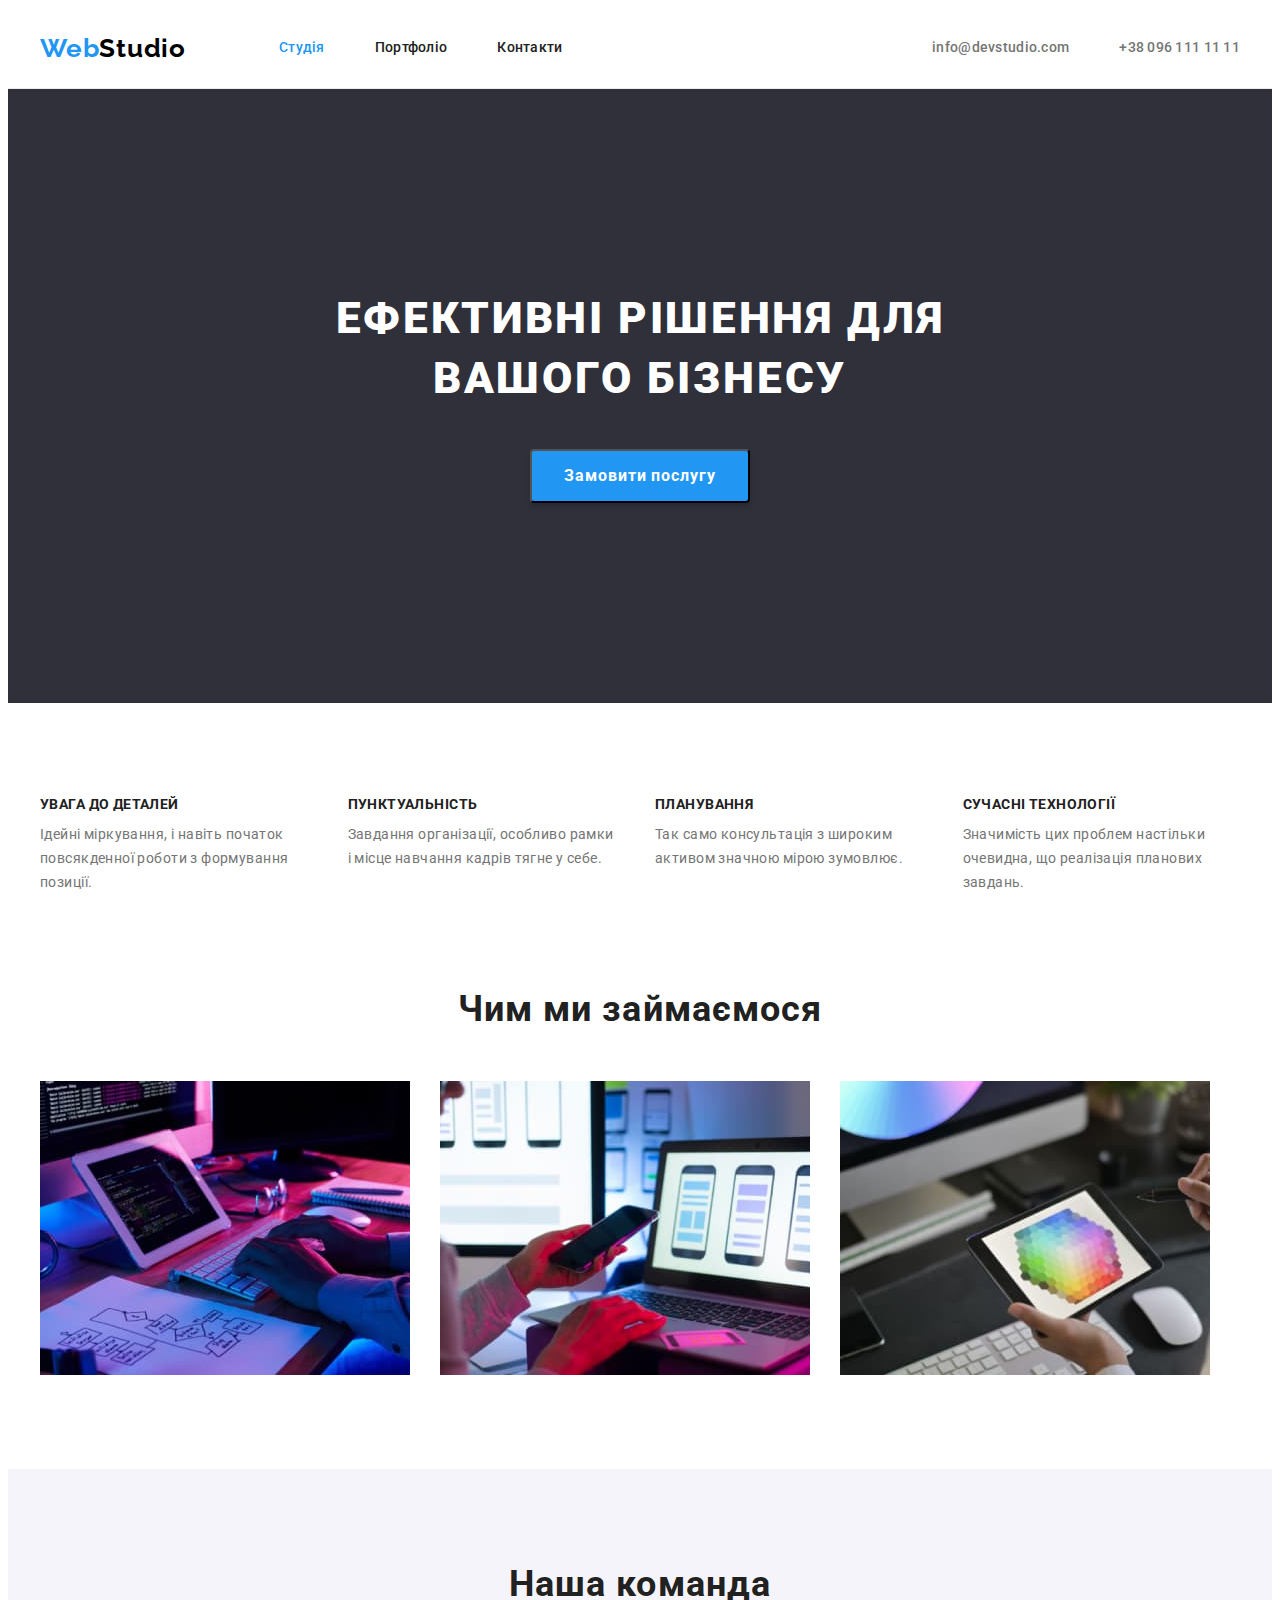
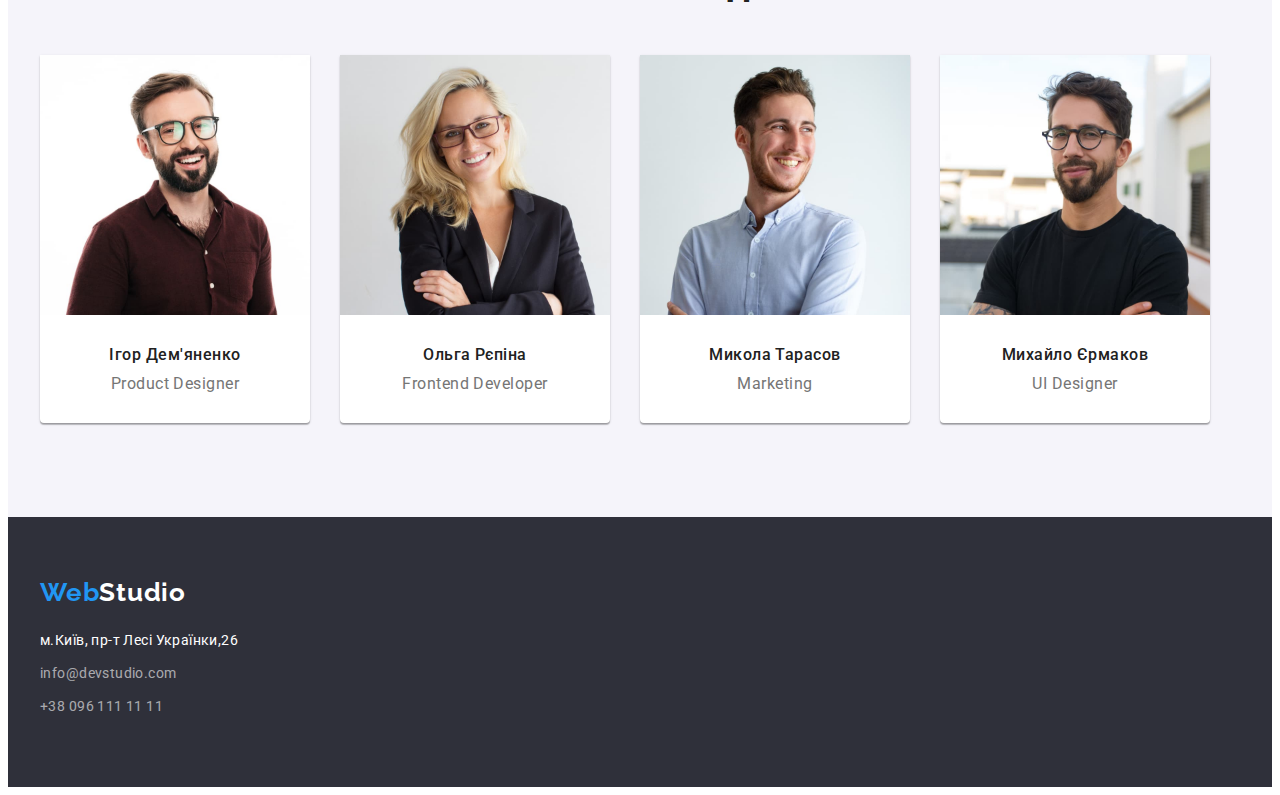
==== index.html @ c578d0a9 "hw4" ====
<!DOCTYPE html>
<html lang="uk">
	<head>
		<meta charset="UTF-8" />
		<meta http-equiv="X-UA-Compatible" content="IE=edge" />
		<meta name="viewport" content="width=device-width, initial-scale=1.0" />
		<title>Студія</title>
		<link
			href="https://fonts.googleapis.com/css2?family=Raleway:wght@700&family=Roboto:wght@400;500;700;900&display=swap"
			rel="stylesheet"
		/>
		<link
			rel="stylesheet"
			href="https://cdnjs.cloudflare.com/ajax/libs/modern-normalize/1.1.0/modern-normalize.min.css"
			integrity="sha512-wpPYUAdjBVSE4KJnH1VR1HeZfpl1ub8YT/NKx4PuQ5NmX2tKuGu6U/JRp5y+Y8XG2tV+wKQpNHVUX03MfMFn9Q=="
			crossorigin="anonymous"
			referrerpolicy="no-referrer"
		/>
		<link rel="stylesheet" href="./css/styles.css" />
	</head>
	<body>
		<header class="header">
			<div class="container header-container header-navigation">
				<a class="logo" href=""> <span class="logo-part-one">Web</span>Studio</a>
				<nav >
					<ul class="header-list header-navigation">
						<li class="header-item"><a class="header-link link current" href="">Студія</a></li>
						<li class="header-item"><a class="header-link link" href="./portfolio.html">Портфоліо</a></li>
						<li class="header-item"><a class="header-link link" href="">Контакти</a></li>
					</ul>
				</nav>
				<ul class="header-list-contacts header-navigation">
					<li class="header-mail">
						<a class="header-link link" href="mailto:info@devstudio.com">info@devstudio.com</a></li>
					<li class="header-tel"><a class="header-link link" href="tel:+380961111111">+38 096 111 11 11</a></li>
				</ul>
			</div>
		</header>
		<main>
			<section class="hero">
					<div class="container container-hero">
						<h1 class="hero-title">Ефективні рішення для вашого бізнесу</h1>
						<button class="hero-btn" type="button">Замовити послугу</button>
					</div>
			</section>
				<section class="about">
					<div class="container container-about">
						<ul class="list">
							<!-- <h2>About</h2> -->
							<li class="about-item">
								<h3 class="about-title">УВАГА ДО ДЕТАЛЕЙ</h3>
								<p class="about-text">Ідейні міркування, і навіть початок повсякденної роботи з формування позиції.</p>
							</li>
							<li class="about-item">
								<h3 class="about-title">ПУНКТУАЛЬНІСТЬ</h3>
								<p class="about-text">Завдання організації, особливо рамки і місце навчання кадрів тягне у себе.</p>
							</li>
							<li class="about-item">
								<h3 class="about-title">ПЛАНУВАННЯ</h3>
								<p class="about-text">Так само консультація з широким активом значною мірою зумовлює.</p>
							</li>
							<li class="about-item">
								<h3 class="about-title">СУЧАСНІ ТЕХНОЛОГІЇ</h3>
								<p class="about-text">Значимість цих проблем настільки очевидна, що реалізація планових завдань.</p>
							</li>
						</ul>
						</div>
					</section>
					<section class="occupation">
				<div class="container">
						<h2 class="title">Чим ми займаємося</h2>
					<ul class="list">
						<li class="about-item">
							<img src="./images/employment-img1.jpg" alt="employment" width="370" height="294" />
						</li>
						<li class="about-item">
							<img src="./images/employment-img2.jpg" alt="employment" width="370" height="294" />
						</li>
						<li class="about-item">
							<img src="./images/employment-img3.jpg" alt="employment" width="370" height="294" />
						</li>
					</ul>
				</div>
				</section>
				<section class="team">
					<div class="container container-team">
						<h2 class="title">Наша команда</h2>
						<ul class="team-list list">
							<li class="team-item">
								<img src="./images/team-img1.jpg" alt="team" width="270" height="260" />
								<div class="team-item-content"><h3 class="team-title">Ігор Дем'яненко</h3>
								<p class="team-text" lang="en">Product Designer</p>
							</div>
							</li>
							<li class="team-item">
								<img src="./images/team-img2.jpg" alt="team" width="270" height="260" />
								<div class="team-item-content"><h3 class="team-title">Ольга Рєпіна</h3>
								<p class="team-text" lang="en">Frontend Developer</p>
							</div>
							</li>
							<li class="team-item">
								<img src="./images/team-img3.jpg" alt="team" width="270" height="260" />
								<div class="team-item-content"><h3 class="team-title">Микола Тарасов</h3>
								<p class="team-text" lang="en">Marketing</p>
							</div>
							</li>
							<li class="team-item">
								<img src="./images/team-img4.jpg" alt="team" width="270" height="260" />
								<div class="team-item-content"><h3 class="team-title">Михайло Єрмаков</h3>
								<p class="team-text" lang="en">UI Designer</p>
							</div>
							</li>
						</ul>
					</div>
			</section>
		</main>
		<footer class="footer">
			<div class="container container-footer">
				<a class="logo footer-logo" href=""> <span class="logo-part-one">Web</span>Studio</a>
				<address>
					<ul class="footer-list list">
						<li class="footer-item">
							<a
								class="footer-item link contacts-address"
								href="https://goo.gl/maps/geFY9pYuJp3y2TrKA"
								target="_blank"
								rel="noopener noreferrer"
							>
								м.Київ, пр-т Лесі Українки,26</a
							>
						</li>
						<li class="footer-item">
							<a class="footer-item-mail link contacts-address" href="mailto:info@devstudio.com"> info@devstudio.com</a>
						</li>
						<li class="footer-item">
							<a class="footer-item-tel link contacts-address" href="tel:+380961111111">+38 096 111 11 11</a>
						</li>
					</ul>
				</address>
			</div>
		</footer>
	</body>
</html>
---- css/styles.css ----
:root {
	--top-color: #000000;
	--common-color: #ffffff;
	--title-common-color: #212121;
	--contact-color: #757575;
	--active-link-color: #2196f3;
	--background-common-color: #2f303a;
}

p,
h1,
h2,
h3,
h4,
h5,
h6 {
	margin: 0;
}

ul,
ol {
	margin: 0;
	padding-left: 0;
	list-style: none;
}

button {
	cursor: pointer;
}

address {
	font-style: normal;
}

.container {
    width: 1200px;
    padding-left: 15px;
    padding-right: 15px;
    margin: 0 auto;
}
/* --------------------body-------------------- */
body {
	background-color: var(--common-color);
	font-family: "Roboto", sans-serif;
	color: var(--top-color);
}

/*------------------- Header -------------------*/
.header {
	border-bottom: 1px solid #ECECEC;
}
.header-container {
	gap: 93px;
}
.header-navigation {
	display: flex;
		align-items: center;
		justify-content: space-between;
}
.header-list {
	gap: 50px;
}
.header-list-contacts {
	margin-left: auto;
	gap: 50px;
}
.logo {
	font-family: "Raleway", sans-serif;
	font-style: normal;
	font-weight: 700;
	font-size: 26px;
	line-height: 1.19;
	letter-spacing: 0.03em;
	color: var(--top-color);
	text-decoration: none;
}
.logo-part-one {
	color: var(--active-link-color);
}

.list {
	list-style: none;
}

.link {
	text-decoration: none;
}

.header-link {
	font-weight: 500;
	font-size: 14px;
	line-height: 1.14;
	letter-spacing: 0.02em;
	color: var(--title-common-color);
	padding: 32px 0;
	display: block;
}
.header-link:hover,
.header-link:focus {
	color: var(--active-link-color);
}

.header-list-contacts a {
	color: var(--contact-color);
}

/* ----------------------HERO------------------------*/
.hero {
	background-color: var(--background-common-color);
padding: 200px 0;
}

.hero-title {
	font-weight: 900;
	font-size: 44px;
	line-height: 1.36;
	text-align: center;
	letter-spacing: 0.06em;
	text-transform: uppercase;
	color: var(--common-color);
    margin-bottom: 40px;
    max-width: 696px;
	margin-left: auto;
		margin-right: auto

}
.hero-btn {
	font-family: inherit;
	font-style: normal;
	font-weight: 700;
	font-size: 16px;
	line-height: 1.88;
	letter-spacing: 0.06em;
	color: var(--common-color);
	background-color: var(--active-link-color);
	display: block;
	margin: 0 auto; 
	padding: 10px 32px;
	background: #2196F3;
		box-shadow: 0px 4px 4px rgba(0, 0, 0, 0.15);
		border-radius: 4px;
		min-width: 216px;
}
.hero-btn:hover,
.hero-btn:focus {
	background-color: #188ce8;
}

/* --------------About---------------- */
.about {
padding: 94px 0;
}
.occupation {
	padding-bottom: 94px;
}
.list {
	display: flex;
	gap: 30px;
}
.about-item {
	width: calc(100% / 3 - 30px);
}

.about-title {
	font-weight: 700;
	font-size: 14px;
	line-height: 1.14;
	letter-spacing: 0.03em;
	text-transform: uppercase;
	color: #212121;
    margin-bottom: 10px;
}
.about-text {
	font-weight: 400;
	font-size: 14px;
	line-height: 1.71;
	letter-spacing: 0.03em;
	color: var(--contact-color);
	max-width: 270px;
}
.title {
	font-weight: 700;
	font-size: 36px;
	line-height: 1.17;
	text-align: center;
	letter-spacing: 0.03em;
	color: var(--title-common-color);
	margin-bottom: 50px;
}

/* -------------------team----------------------- */
.team {
	background: #f5f4fa;
	padding: 94px 0;
}
.team-item {
	width: calc(100% / 4 - 30px);
	background: #FFFFFF;
	box-shadow: 0px 1px 3px rgba(0, 0, 0, 0.12), 0px 1px 1px rgba(0, 0, 0, 0.14), 0px 2px 1px rgba(0, 0, 0, 0.2);
	border-radius: 0px 0px 4px 4px;
}

.team-item-content {
	padding-top: 30px;
	padding-bottom: 30px;
}
.team-title {
	font-weight: 500;
	font-size: 16px;
	line-height: 1.19;
	text-align: center;
	letter-spacing: 0.03em;
	color: var(--title-common-color);
	margin-bottom: 10px;
}
.team-text {
	font-weight: 400;
	font-size: 16px;
	line-height: 1.19;
	text-align: center;
	letter-spacing: 0.03em;
	color: var(--contact-color);
}

/* -------------Footer-------------- */
.footer {
	background: var(--background-common-color);
	padding: 60px 0;
}

.footer-list {
	color: inherit;
	display: block;
}
.footer-logo {
	display: block;
	color: var(--common-color);
	margin-bottom: 20px;
}
.footer-item-mail,
.footer-item-tel {
	font-weight: 400;
	font-size: 14px;
	line-height: 1.72;
	letter-spacing: 0.03em;
	color: rgba(255, 255, 255, 0.6);
}
.footer-item-mail {
	margin-bottom: 9px;
}
.footer-item {
	font-weight: 400;
	font-size: 14px;
	line-height: 1.72;
	letter-spacing: 0.03em;
	color: var(--common-color);
	margin-bottom: 9px;
}
.contacts-address {
	font-style: normal;
	margin-bottom: 9px;
}

/* -------------Portfolio------------- */
.current {
	color: var(--active-link-color);
}
.visually-hidden {
	position: absolute;
	white-space: nowrap;
	width: 1px;
	height: 1px;
	overflow: hidden;
	border: 0;
	padding: 0;
	clip: rect(0 0 0 0);
	clip-path: inset(50%);
	margin: -1px;
}
.hero-portfolio {
	padding: 94px 0;
}
.portfolio-list { 
	display: flex;
	justify-content: center;
	gap: 8px;
	margin-bottom: 50px;
}
.portfolio-information-list {
	display: flex;
	flex-wrap: wrap;
	gap: 30px;
}

.portfolio-item {
	font-weight: 500;
	font-size: 16px;
	line-height: 1.62;
	text-align: center;
	letter-spacing: 0.03em;
	color: var(--common-color);
}
.portfolio-item-content {
	padding-top: 20px;
	padding-bottom: 20px;
	padding-left: 24px;
	padding-right: 24px;
}
.portfolio-btn {
	font-family: inherit;
	font-weight: 500;
	font-size: 16px;
	line-height: 1.62;
	text-align: center;
	letter-spacing: 0.03em;
	color: var(--title-common-color);
	cursor: pointer;
	border: none;
	background: #F5F4FA;
	border-radius: 4px;
	padding: 6px 22px;
}
.portfolio-btn:hover,
.portfolio-btn:focus {
	background-color: var(--active-link-color);
	color: var(--common-color);
}
img {
	display: block;
	max-width: 100%;
	height: auto;
}
.portfolio-information-item {
	border-bottom: 1px solid #EEEEEE;
	border-right: 1px solid #EEEEEE;
	border-left: 1px solid #EEEEEE;
	width: calc((100% - 60px) / 3);
}
.portfolio-information-title {
	font-weight: 700;
	font-size: 18px;
	line-height: 2;
	letter-spacing: 0.06em;
	color: var(--title-common-color);
	margin-bottom: 4px;
}

.portfolio-information-text {
	font-weight: 400;
	font-size: 16px;
	line-height: 1.88;
	letter-spacing: 0.03em;
	color: var(--contact-color);
}
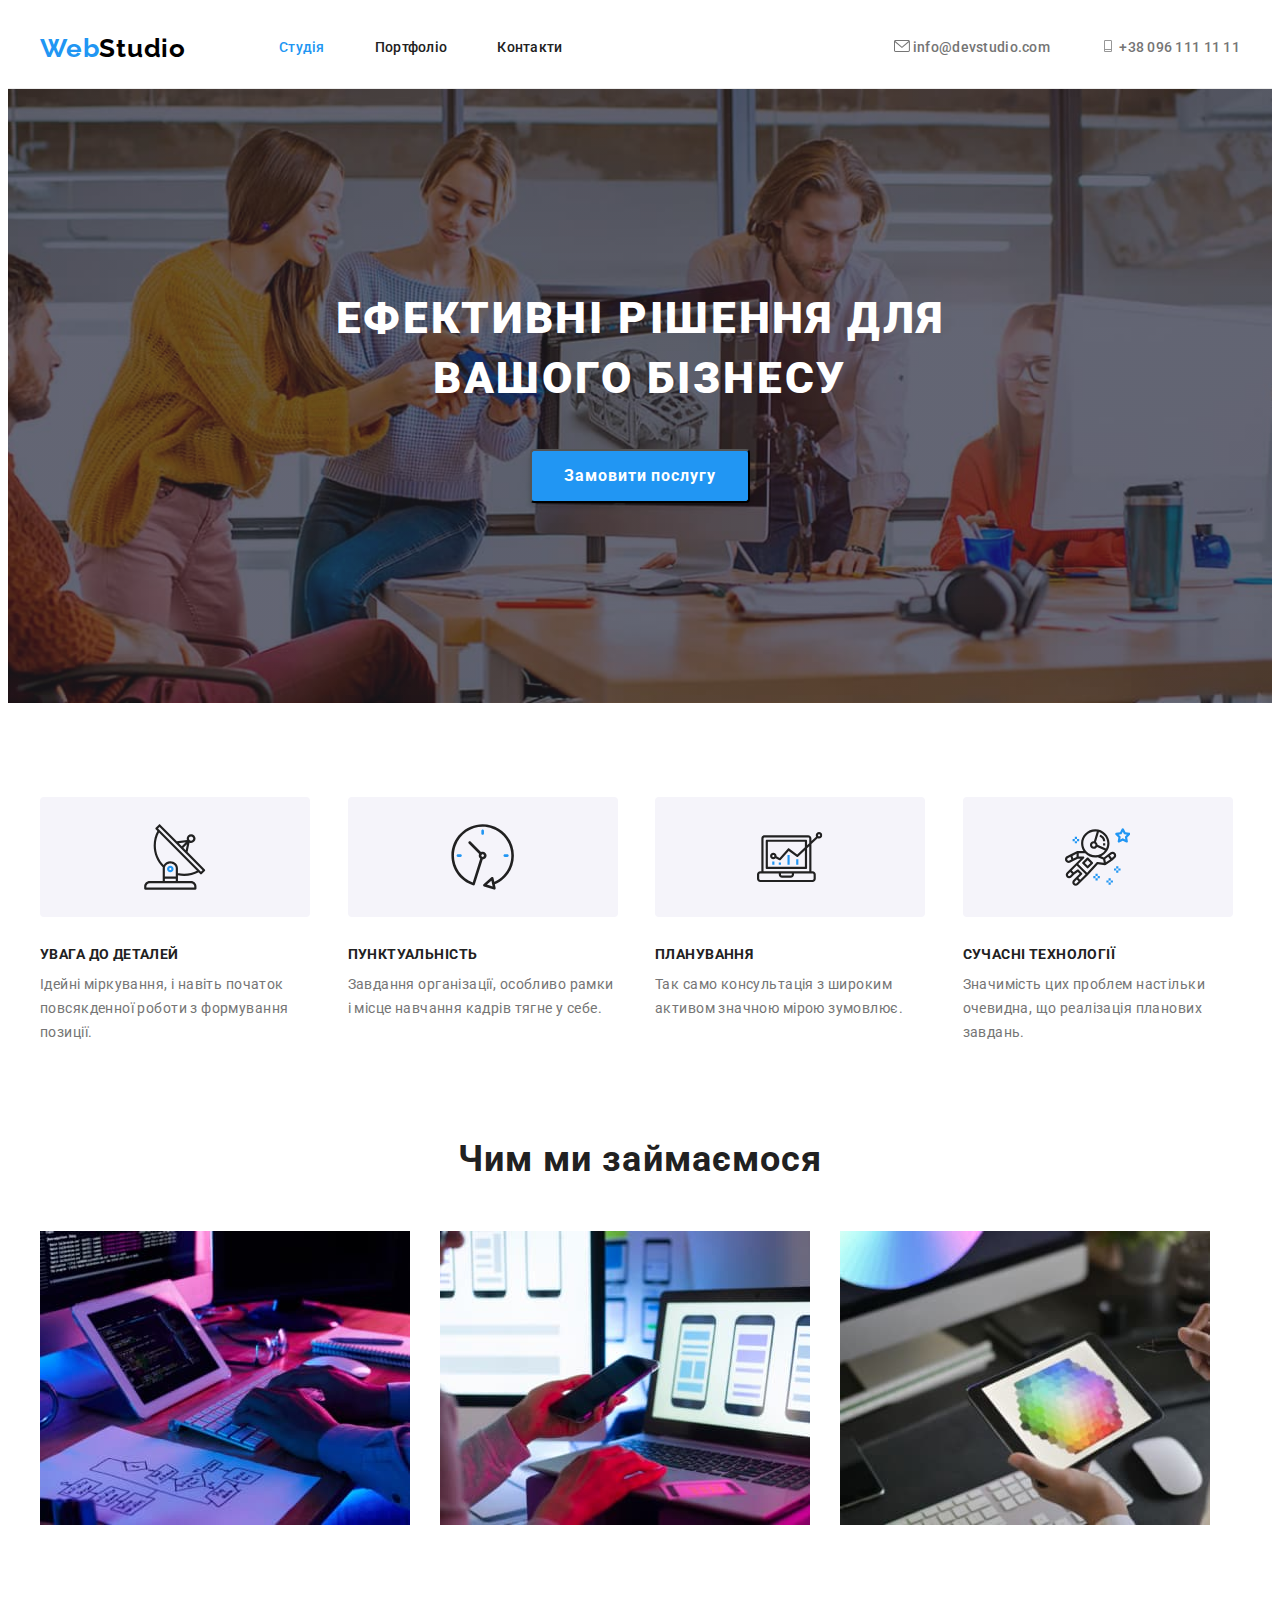
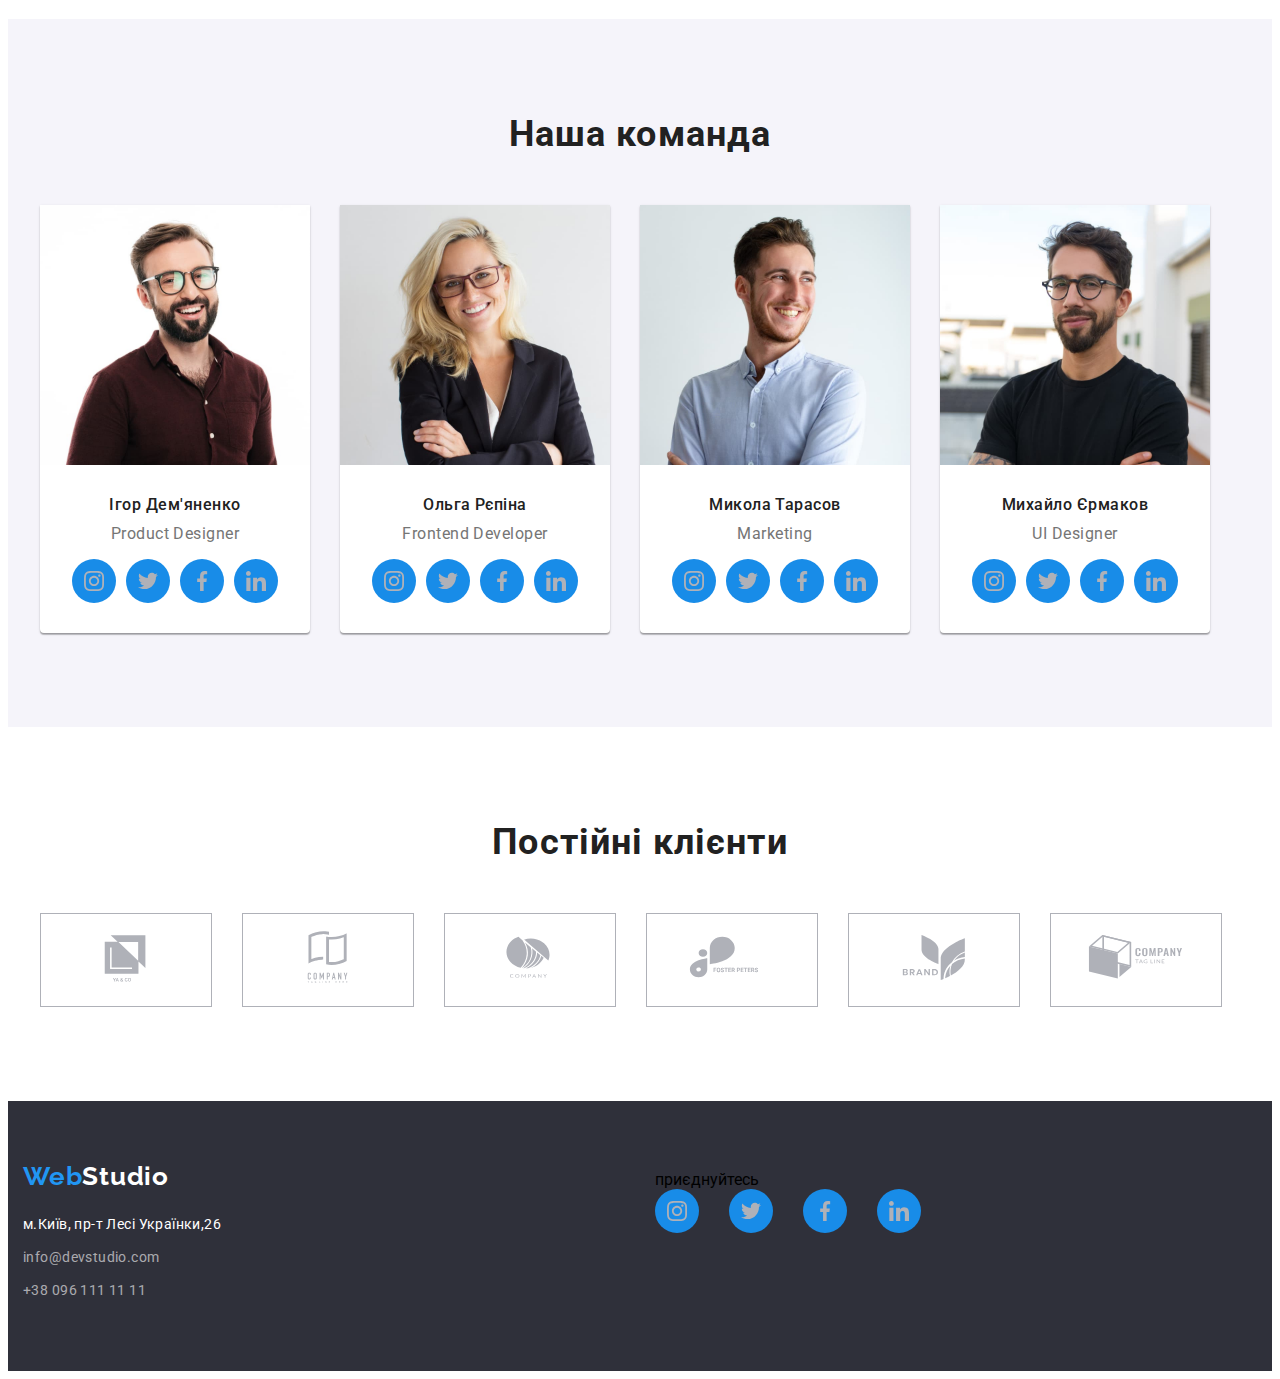
==== commit 86874a4e: "update" ====
--- a/index.html
+++ b/index.html
@@ -22,7 +22,7 @@
 		<header class="header">
 			<div class="container header-container header-navigation">
 				<a class="logo" href=""> <span class="logo-part-one">Web</span>Studio</a>
-				<nav >
+				<nav>
 					<ul class="header-list header-navigation">
 						<li class="header-item"><a class="header-link link current" href="">Студія</a></li>
 						<li class="header-item"><a class="header-link link" href="./portfolio.html">Портфоліо</a></li>
@@ -31,87 +31,297 @@
 				</nav>
 				<ul class="header-list-contacts header-navigation">
 					<li class="header-mail">
-						<a class="header-link link" href="mailto:info@devstudio.com">info@devstudio.com</a></li>
-					<li class="header-tel"><a class="header-link link" href="tel:+380961111111">+38 096 111 11 11</a></li>
+						<a class="header-link link" href="mailto:info@devstudio.com">
+							<svg width="16" height="12">
+								<use href="./images/symbol-defs.svg#icon-envelope"></use>
+							</svg>
+							info@devstudio.com</a
+						></li
+					>
+					<li class="header-tel"
+						><a class="header-link link" href="tel:+380961111111">
+							<svg width="16" height="12">
+								<use href="./images/symbol-defs.svg#icon-phone"></use>
+							</svg>
+							+38 096 111 11 11</a
+						></li
+					>
 				</ul>
 			</div>
 		</header>
 		<main>
 			<section class="hero">
-					<div class="container container-hero">
-						<h1 class="hero-title">Ефективні рішення для вашого бізнесу</h1>
-						<button class="hero-btn" type="button">Замовити послугу</button>
+				<div class="container container-hero">
+					<h1 class="hero-title">Ефективні рішення для вашого бізнесу</h1>
+					<button class="hero-btn" type="button">Замовити послугу</button>
+				</div>
+			</section>
+			<section class="about">
+				<div class="container container-about">
+					<ul class="list">
+						<!-- <h2>About</h2> -->
+						<li class="about-item">
+							<div class="about-item-bg">
+								<a class="about-item-icon">
+									<svg width="70" height="70">
+										<use href="./images/symbol-defs.svg#icon-antenna"></use>
+									</svg> </a
+							></div>
+							<h3 class="about-title">УВАГА ДО ДЕТАЛЕЙ</h3>
+							<p class="about-text">Ідейні міркування, і навіть початок повсякденної роботи з формування позиції.</p>
+						</li>
+						<li class="about-item">
+							<div class="about-item-bg">
+								<a class="about-item-icon">
+									<svg width="70" height="70">
+										<use href="./images/symbol-defs.svg#icon-clock"></use>
+									</svg> </a>
+							</div>
+							<h3 class="about-title">ПУНКТУАЛЬНІСТЬ</h3>
+							<p class="about-text">Завдання організації, особливо рамки і місце навчання кадрів тягне у себе.</p>
+						</li>
+						<li class="about-item">
+							<div class="about-item-bg">
+								<a class="about-item-icon">
+									<svg width="70" height="70">
+										<use href="./images/symbol-defs.svg#icon-diagram"></use>
+									</svg> </a>
+							</div>
+							<h3 class="about-title">ПЛАНУВАННЯ</h3>
+							<p class="about-text">Так само консультація з широким активом значною мірою зумовлює.</p>
+						</li>
+						<li class="about-item">
+							<div class="about-item-bg">
+								<a class="about-item-icon">
+									<svg width="70" height="70">
+										<use href="./images/symbol-defs.svg#icon-astronaut"></use>
+									</svg> </a>
+							</div>
+							<h3 class="about-title">СУЧАСНІ ТЕХНОЛОГІЇ</h3>
+							<p class="about-text">Значимість цих проблем настільки очевидна, що реалізація планових завдань.</p>
+						</li>
+					</ul>
+				</div>
+			</section>
+			<section class="occupation">
+				<div class="container">
+					<h2 class="title">Чим ми займаємося</h2>
+					<ul class="list">
+						<li class="about-item">
+							<img src="./images/employment-img1.jpg" alt="employment" width="370" height="294" />
+						</li>
+						<li class="about-item">
+							<img src="./images/employment-img2.jpg" alt="employment" width="370" height="294" />
+						</li>
+						<li class="about-item">
+							<img src="./images/employment-img3.jpg" alt="employment" width="370" height="294" />
+						</li>
+					</ul>
+				</div>
+			</section>
+			<section class="team">
+				<div class="container container-team">
+					<h2 class="title">Наша команда</h2>
+					<ul class="team-list list">
+						<li class="team-item">
+							<img src="./images/team-img1.jpg" alt="team" width="270" height="260" />
+							<div class="team-item-content"
+								><h3 class="team-title">Ігор Дем'яненко</h3>
+								<p class="team-text" lang="en">Product Designer</p>
+								<ul class="team-soc-list">
+									<li class="team-soc-item">
+										<a class="team-soc-link" href="">
+											<svg class="team-soc-icon" width="20" height="20">
+												<use href="./images/symbol-defs.svg#icon-instagram"></use>
+											</svg>
+										</a>
+									</li>
+									<li class="team-soc-item">
+										<a class="team-soc-link" href="">
+											<svg class="team-soc-icon" width="20" height="20">
+												<use href="./images/symbol-defs.svg#icon-twitter"></use>
+											</svg>
+										</a>
+									</li>
+									<li class="team-soc-item">
+										<a class="team-soc-link" href="">
+											<svg class="team-soc-icon" width="20" height="20">
+												<use href="./images/symbol-defs.svg#icon-facebook"></use>
+											</svg>
+										</a>
+									</li>
+									<li class="team-soc-item">
+										<a class="team-soc-link" href="">
+											<svg class="team-soc-icon" width="20" height="20">
+												<use href="./images/symbol-defs.svg#icon-linkedin"></use>
+											</svg>
+										</a>
+									</li>
+								</ul>
+							</div>
+						</li>
+						<li class="team-item">
+							<img src="./images/team-img2.jpg" alt="team" width="270" height="260" />
+							<div class="team-item-content"
+								><h3 class="team-title">Ольга Рєпіна</h3>
+								<p class="team-text" lang="en">Frontend Developer</p>
+								<ul class="team-soc-list">
+									<li class="team-soc-item">
+										<a class="team-soc-link" href="">
+											<svg class="team-soc-icon" width="20" height="20">
+												<use href="./images/symbol-defs.svg#icon-instagram"></use>
+											</svg>
+										</a>
+									</li>
+									<li class="team-soc-item">
+										<a class="team-soc-link" href="">
+											<svg class="team-soc-icon" width="20" height="20">
+												<use href="./images/symbol-defs.svg#icon-twitter"></use>
+											</svg>
+										</a>
+									</li>
+									<li class="team-soc-item">
+										<a class="team-soc-link" href="">
+											<svg class="team-soc-icon" width="20" height="20">
+												<use href="./images/symbol-defs.svg#icon-facebook"></use>
+											</svg>
+										</a>
+									</li>
+									<li class="team-soc-item">
+										<a class="team-soc-link" href="">
+											<svg class="team-soc-icon" width="20" height="20">
+												<use href="./images/symbol-defs.svg#icon-linkedin"></use>
+											</svg>
+										</a>
+									</li>
+								</ul>
+							</div>
+						</li>
+						<li class="team-item">
+							<img src="./images/team-img3.jpg" alt="team" width="270" height="260" />
+							<div class="team-item-content"
+								><h3 class="team-title">Микола Тарасов</h3>
+								<p class="team-text" lang="en">Marketing</p>
+								<ul class="team-soc-list">
+									<li class="team-soc-item">
+										<a class="team-soc-link" href="">
+											<svg class="team-soc-icon" width="20" height="20">
+												<use href="./images/symbol-defs.svg#icon-instagram"></use>
+											</svg>
+										</a>
+									</li>
+									<li class="team-soc-item">
+										<a class="team-soc-link" href="">
+											<svg class="team-soc-icon" width="20" height="20">
+												<use href="./images/symbol-defs.svg#icon-twitter"></use>
+											</svg>
+										</a>
+									</li>
+									<li class="team-soc-item">
+										<a class="team-soc-link" href="">
+											<svg class="team-soc-icon" width="20" height="20">
+												<use href="./images/symbol-defs.svg#icon-facebook"></use>
+											</svg>
+										</a>
+									</li>
+									<li class="team-soc-item">
+										<a class="team-soc-link" href="">
+											<svg class="team-soc-icon" width="20" height="20">
+												<use href="./images/symbol-defs.svg#icon-linkedin"></use>
+											</svg>
+										</a>
+									</li>
+								</ul>
+							</div>
+						</li>
+						<li class="team-item">
+							<img src="./images/team-img4.jpg" alt="team" width="270" height="260" />
+							<div class="team-item-content"
+								><h3 class="team-title">Михайло Єрмаков</h3>
+								<p class="team-text" lang="en">UI Designer</p>
+								<ul class="team-soc-list">
+									<li class="team-soc-item">
+										<a class="team-soc-link" href="">
+											<svg class="team-soc-icon" width="20" height="20">
+												<use href="./images/symbol-defs.svg#icon-instagram"></use>
+											</svg>
+										</a>
+									</li>
+									<li class="team-soc-item">
+										<a class="team-soc-link" href="">
+											<svg class="team-soc-icon" width="20" height="20">
+												<use href="./images/symbol-defs.svg#icon-twitter"></use>
+											</svg>
+										</a>
+									</li>
+									<li class="team-soc-item">
+										<a class="team-soc-link" href="">
+											<svg class="team-soc-icon" width="20" height="20">
+												<use href="./images/symbol-defs.svg#icon-facebook"></use>
+											</svg>
+										</a>
+									</li>
+									<li class="team-soc-item">
+										<a class="team-soc-link" href="">
+											<svg class="team-soc-icon" width="20" height="20">
+												<use href="./images/symbol-defs.svg#icon-linkedin"></use>
+											</svg>
+										</a>
+									</li>
+								</ul>
+							</div>
+						</li>
+					</ul>
+				</div>
+			</section>
+			<section class="clients">
+				<div class="container">
+					<h2 class="title">Постійні клієнти</h2>
+					<ul class="clients-list list">
+						<div class="container-clients-icon">
+						<li class="clients-item"><a class="clients-link" href="">
+							<svg width="106" height="60">
+								<use class="clients-icon"  href="./images/symbol-defs.svg#icon-Logo1"></use>
+							</svg>
+						</a></li> 
 					</div>
-			</section>
-				<section class="about">
-					<div class="container container-about">
-						<ul class="list">
-							<!-- <h2>About</h2> -->
-							<li class="about-item">
-								<h3 class="about-title">УВАГА ДО ДЕТАЛЕЙ</h3>
-								<p class="about-text">Ідейні міркування, і навіть початок повсякденної роботи з формування позиції.</p>
-							</li>
-							<li class="about-item">
-								<h3 class="about-title">ПУНКТУАЛЬНІСТЬ</h3>
-								<p class="about-text">Завдання організації, особливо рамки і місце навчання кадрів тягне у себе.</p>
-							</li>
-							<li class="about-item">
-								<h3 class="about-title">ПЛАНУВАННЯ</h3>
-								<p class="about-text">Так само консультація з широким активом значною мірою зумовлює.</p>
-							</li>
-							<li class="about-item">
-								<h3 class="about-title">СУЧАСНІ ТЕХНОЛОГІЇ</h3>
-								<p class="about-text">Значимість цих проблем настільки очевидна, що реалізація планових завдань.</p>
-							</li>
-						</ul>
-						</div>
-					</section>
-					<section class="occupation">
-				<div class="container">
-						<h2 class="title">Чим ми займаємося</h2>
-					<ul class="list">
-						<li class="about-item">
-							<img src="./images/employment-img1.jpg" alt="employment" width="370" height="294" />
-						</li>
-						<li class="about-item">
-							<img src="./images/employment-img2.jpg" alt="employment" width="370" height="294" />
-						</li>
-						<li class="about-item">
-							<img src="./images/employment-img3.jpg" alt="employment" width="370" height="294" />
-						</li>
-					</ul>
-				</div>
-				</section>
-				<section class="team">
-					<div class="container container-team">
-						<h2 class="title">Наша команда</h2>
-						<ul class="team-list list">
-							<li class="team-item">
-								<img src="./images/team-img1.jpg" alt="team" width="270" height="260" />
-								<div class="team-item-content"><h3 class="team-title">Ігор Дем'яненко</h3>
-								<p class="team-text" lang="en">Product Designer</p>
-							</div>
-							</li>
-							<li class="team-item">
-								<img src="./images/team-img2.jpg" alt="team" width="270" height="260" />
-								<div class="team-item-content"><h3 class="team-title">Ольга Рєпіна</h3>
-								<p class="team-text" lang="en">Frontend Developer</p>
-							</div>
-							</li>
-							<li class="team-item">
-								<img src="./images/team-img3.jpg" alt="team" width="270" height="260" />
-								<div class="team-item-content"><h3 class="team-title">Микола Тарасов</h3>
-								<p class="team-text" lang="en">Marketing</p>
-							</div>
-							</li>
-							<li class="team-item">
-								<img src="./images/team-img4.jpg" alt="team" width="270" height="260" />
-								<div class="team-item-content"><h3 class="team-title">Михайло Єрмаков</h3>
-								<p class="team-text" lang="en">UI Designer</p>
-							</div>
-							</li>
-						</ul>
-					</div>
+						<div class="container-clients-icon">
+							<li class="clients-item"><a class="clients-link" href="">
+									<svg width="106" height="60">
+										<use class="clients-icon"  href="./images/symbol-defs.svg#icon-Logo2"></use>
+									</svg>
+								</a></li>
+						</div>
+						<div class="container-clients-icon">
+							<li class="clients-item"><a class="clients-link" href="">
+									<svg width="106" height="60">
+										<use class="clients-icon"  href="./images/symbol-defs.svg#icon-Logo3"></use>
+									</svg>
+								</a></li>
+						</div>
+						<div class="container-clients-icon">
+							<li class="clients-item"><a class="clients-link" href="">
+									<svg width="106" height="60">
+										<use  class="clients-icon"  href="./images/symbol-defs.svg#icon-Logo4"></use>
+									</svg>
+								</a></li>
+						</div>
+						<div class="container-clients-icon">
+							<li class="clients-item"><a class="clients-link" href="">
+									<svg width="106" height="60">
+										<use  class="clients-icon" href="./images/symbol-defs.svg#icon-Logo5"></use>
+									</svg>
+								</a></li>
+						</div>
+						<div class="container-clients-icon">
+							<li class="clients-item"><a class="clients-link" href="">
+									<svg width="106" height="60">
+										<use class="clients-icon" href="./images/symbol-defs.svg#icon-Logo6"></use>
+									</svg>
+								</a></li>
+						</div>
+					</ul>
+				</div>
 			</section>
 		</main>
 		<footer class="footer">
@@ -138,6 +348,39 @@
 					</ul>
 				</address>
 			</div>
+			<div class="footer-soc container">
+				<p>приєднуйтесь</p>
+				<ul class="list">
+					<li class="team-soc-item">
+						<a class="team-soc-link" href="">
+							<svg class="team-soc-icon" width="20" height="20">
+								<use href="./images/symbol-defs.svg#icon-instagram"></use>
+							</svg>
+						</a>
+					</li>
+					<li class="team-soc-item">
+						<a class="team-soc-link" href="">
+							<svg class="team-soc-icon" width="20" height="20">
+								<use href="./images/symbol-defs.svg#icon-twitter"></use>
+							</svg>
+						</a>
+					</li>
+					<li class="team-soc-item">
+						<a class="team-soc-link" href="">
+							<svg class="team-soc-icon" width="20" height="20">
+								<use href="./images/symbol-defs.svg#icon-facebook"></use>
+							</svg>
+						</a>
+					</li>
+					<li class="team-soc-item">
+						<a class="team-soc-link" href="">
+							<svg class="team-soc-icon" width="20" height="20">
+								<use href="./images/symbol-defs.svg#icon-linkedin"></use>
+							</svg>
+						</a>
+					</li>
+				</ul>
+			</div>
 		</footer>
 	</body>
 </html>
--- a/css/styles.css
+++ b/css/styles.css
@@ -33,10 +33,10 @@
 }
 
 .container {
-    width: 1200px;
-    padding-left: 15px;
-    padding-right: 15px;
-    margin: 0 auto;
+	width: 1200px;
+	padding-left: 15px;
+	padding-right: 15px;
+	margin: 0 auto;
 }
 /* --------------------body-------------------- */
 body {
@@ -47,15 +47,15 @@
 
 /*------------------- Header -------------------*/
 .header {
-	border-bottom: 1px solid #ECECEC;
+	border-bottom: 1px solid #ececec;
 }
 .header-container {
 	gap: 93px;
 }
 .header-navigation {
 	display: flex;
-		align-items: center;
-		justify-content: space-between;
+	align-items: center;
+	justify-content: space-between;
 }
 .header-list {
 	gap: 50px;
@@ -107,7 +107,11 @@
 /* ----------------------HERO------------------------*/
 .hero {
 	background-color: var(--background-common-color);
-padding: 200px 0;
+	background-image: linear-gradient(rgba(47, 48, 58, 0.4), rgba(47, 48, 58, 0.4)), url(../images/hero-bg.jpg);
+	background-repeat: no-repeat;
+	background-position: center;
+	background-size: cover;
+	padding: 200px 0;
 }
 
 .hero-title {
@@ -118,11 +122,10 @@
 	letter-spacing: 0.06em;
 	text-transform: uppercase;
 	color: var(--common-color);
-    margin-bottom: 40px;
-    max-width: 696px;
+	margin-bottom: 40px;
+	max-width: 696px;
 	margin-left: auto;
-		margin-right: auto
-
+	margin-right: auto;
 }
 .hero-btn {
 	font-family: inherit;
@@ -134,12 +137,12 @@
 	color: var(--common-color);
 	background-color: var(--active-link-color);
 	display: block;
-	margin: 0 auto; 
+	margin: 0 auto;
 	padding: 10px 32px;
-	background: #2196F3;
-		box-shadow: 0px 4px 4px rgba(0, 0, 0, 0.15);
-		border-radius: 4px;
-		min-width: 216px;
+	background: #2196f3;
+	box-shadow: 0px 4px 4px rgba(0, 0, 0, 0.15);
+	border-radius: 4px;
+	min-width: 216px;
 }
 .hero-btn:hover,
 .hero-btn:focus {
@@ -148,7 +151,19 @@
 
 /* --------------About---------------- */
 .about {
-padding: 94px 0;
+	padding: 94px 0;
+}
+.about-item-bg {
+	background: #f5f4fa;
+	border-radius: 4px;
+	width: 270px;
+	height: 120px;
+}
+.about-item-icon {
+	display: flex;
+	align-items: center;
+	justify-content: center;
+	padding: 25px 102.34px;
 }
 .occupation {
 	padding-bottom: 94px;
@@ -168,7 +183,8 @@
 	letter-spacing: 0.03em;
 	text-transform: uppercase;
 	color: #212121;
-    margin-bottom: 10px;
+	margin-bottom: 10px;
+	margin-top: 30px;
 }
 .about-text {
 	font-weight: 400;
@@ -195,9 +211,23 @@
 }
 .team-item {
 	width: calc(100% / 4 - 30px);
-	background: #FFFFFF;
+	background: #ffffff;
 	box-shadow: 0px 1px 3px rgba(0, 0, 0, 0.12), 0px 1px 1px rgba(0, 0, 0, 0.14), 0px 2px 1px rgba(0, 0, 0, 0.2);
 	border-radius: 0px 0px 4px 4px;
+}
+.team-soc-list {
+	display: flex;
+	justify-content: center;
+	gap: 10px;
+}
+.team-soc-link {
+	display: flex;
+	align-items: center;
+	width: 44px;
+	height: 44px;
+	background-color: #188ce8;
+	border-radius: 50%;
+	justify-content: center;
 }
 
 .team-item-content {
@@ -220,14 +250,39 @@
 	text-align: center;
 	letter-spacing: 0.03em;
 	color: var(--contact-color);
+	margin-bottom: 16px;
+}
+
+/* ----------------CLIENTS--------------- */
+.clients {
+	padding-top: 94px;
+	padding-bottom: 94px;
+}
+.clients-list {
+	margin-top: 50px;
+}
+.clients-icon {
+	display: flex;
+	justify-content: center;
+	align-items: center;
+}
+.container-clients-icon {
+	width: 170px;
+	height: 92px;
+	justify-content: center;
+	display: flex;
+	justify-content: center;
+	align-items: center;
+	border: 1px solid #AFB1B8
 }
 
 /* -------------Footer-------------- */
 .footer {
 	background: var(--background-common-color);
 	padding: 60px 0;
-}
-
+	align-items: baseline;
+	display: flex;
+}
 .footer-list {
 	color: inherit;
 	display: block;
@@ -260,6 +315,7 @@
 	font-style: normal;
 	margin-bottom: 9px;
 }
+
 
 /* -------------Portfolio------------- */
 .current {
@@ -280,7 +336,7 @@
 .hero-portfolio {
 	padding: 94px 0;
 }
-.portfolio-list { 
+.portfolio-list {
 	display: flex;
 	justify-content: center;
 	gap: 8px;
@@ -316,7 +372,7 @@
 	color: var(--title-common-color);
 	cursor: pointer;
 	border: none;
-	background: #F5F4FA;
+	background: #f5f4fa;
 	border-radius: 4px;
 	padding: 6px 22px;
 }
@@ -331,9 +387,9 @@
 	height: auto;
 }
 .portfolio-information-item {
-	border-bottom: 1px solid #EEEEEE;
-	border-right: 1px solid #EEEEEE;
-	border-left: 1px solid #EEEEEE;
+	border-bottom: 1px solid #eeeeee;
+	border-right: 1px solid #eeeeee;
+	border-left: 1px solid #eeeeee;
 	width: calc((100% - 60px) / 3);
 }
 .portfolio-information-title {
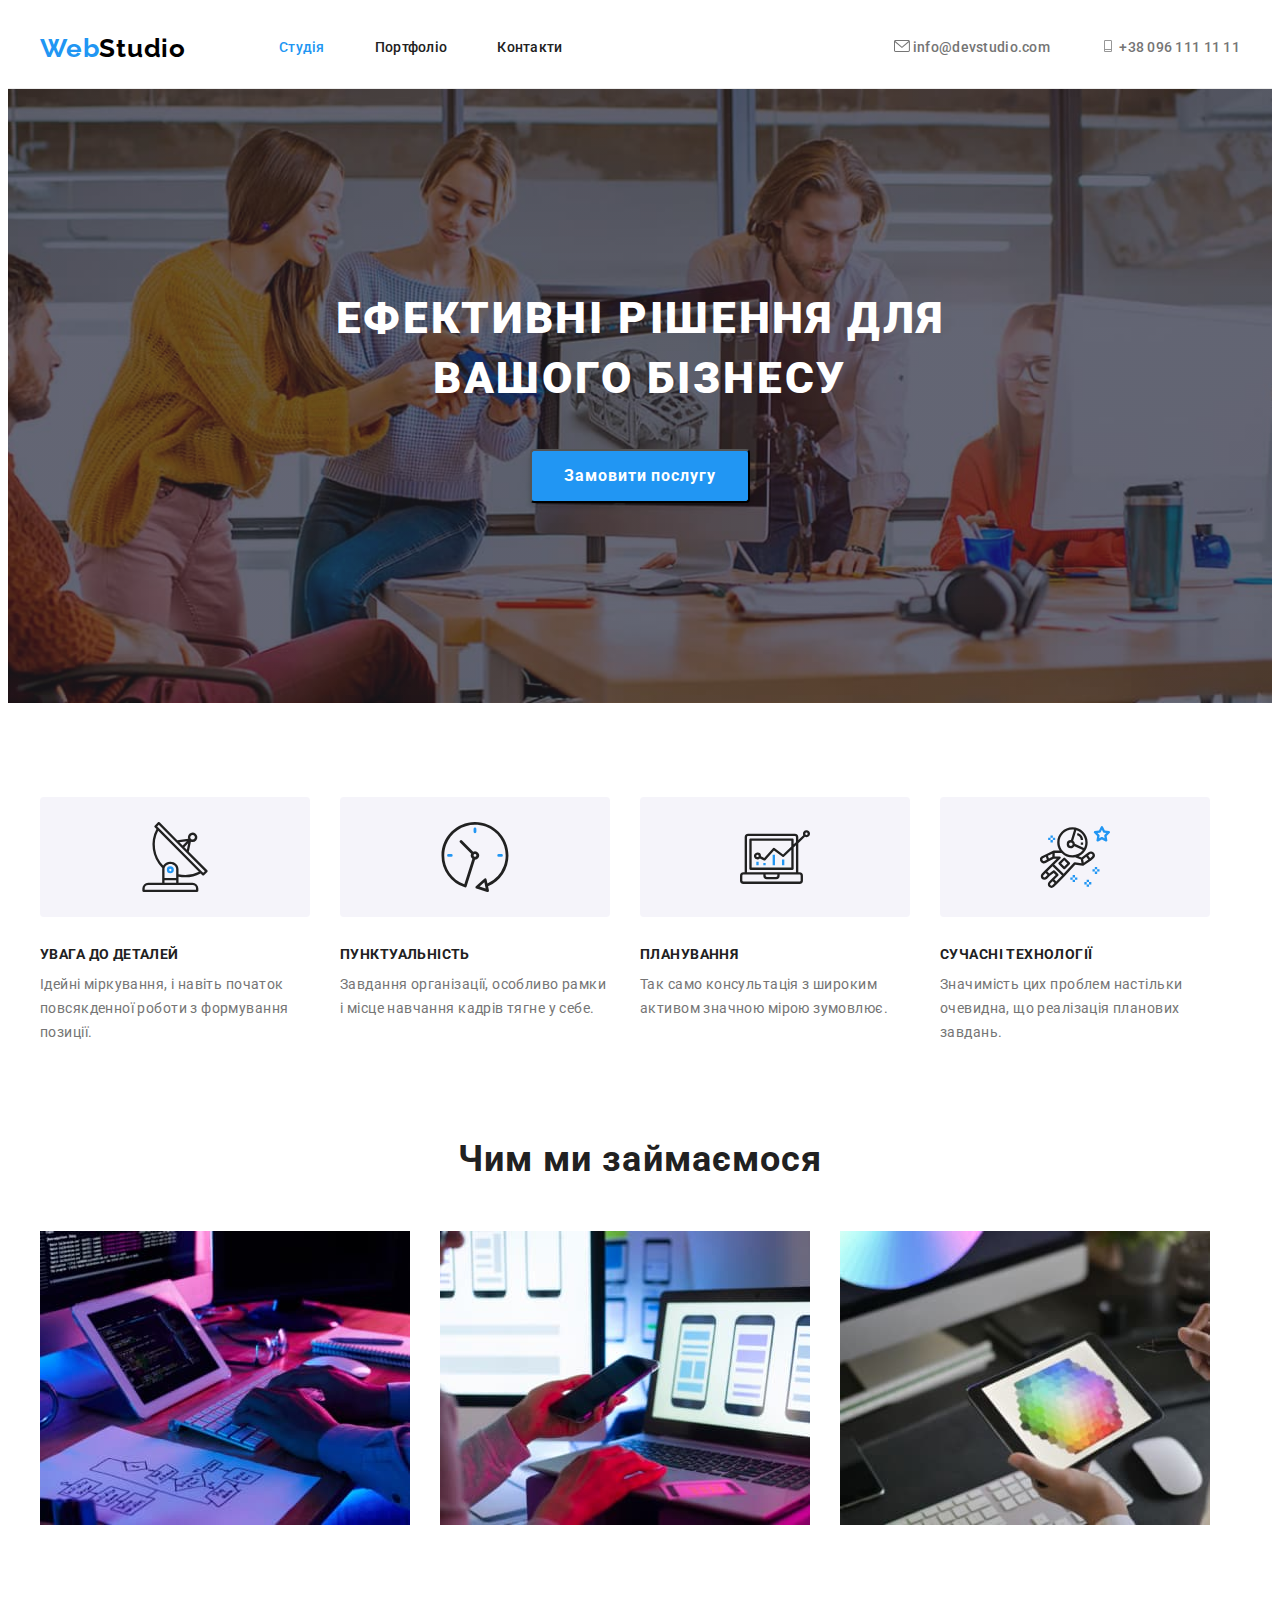
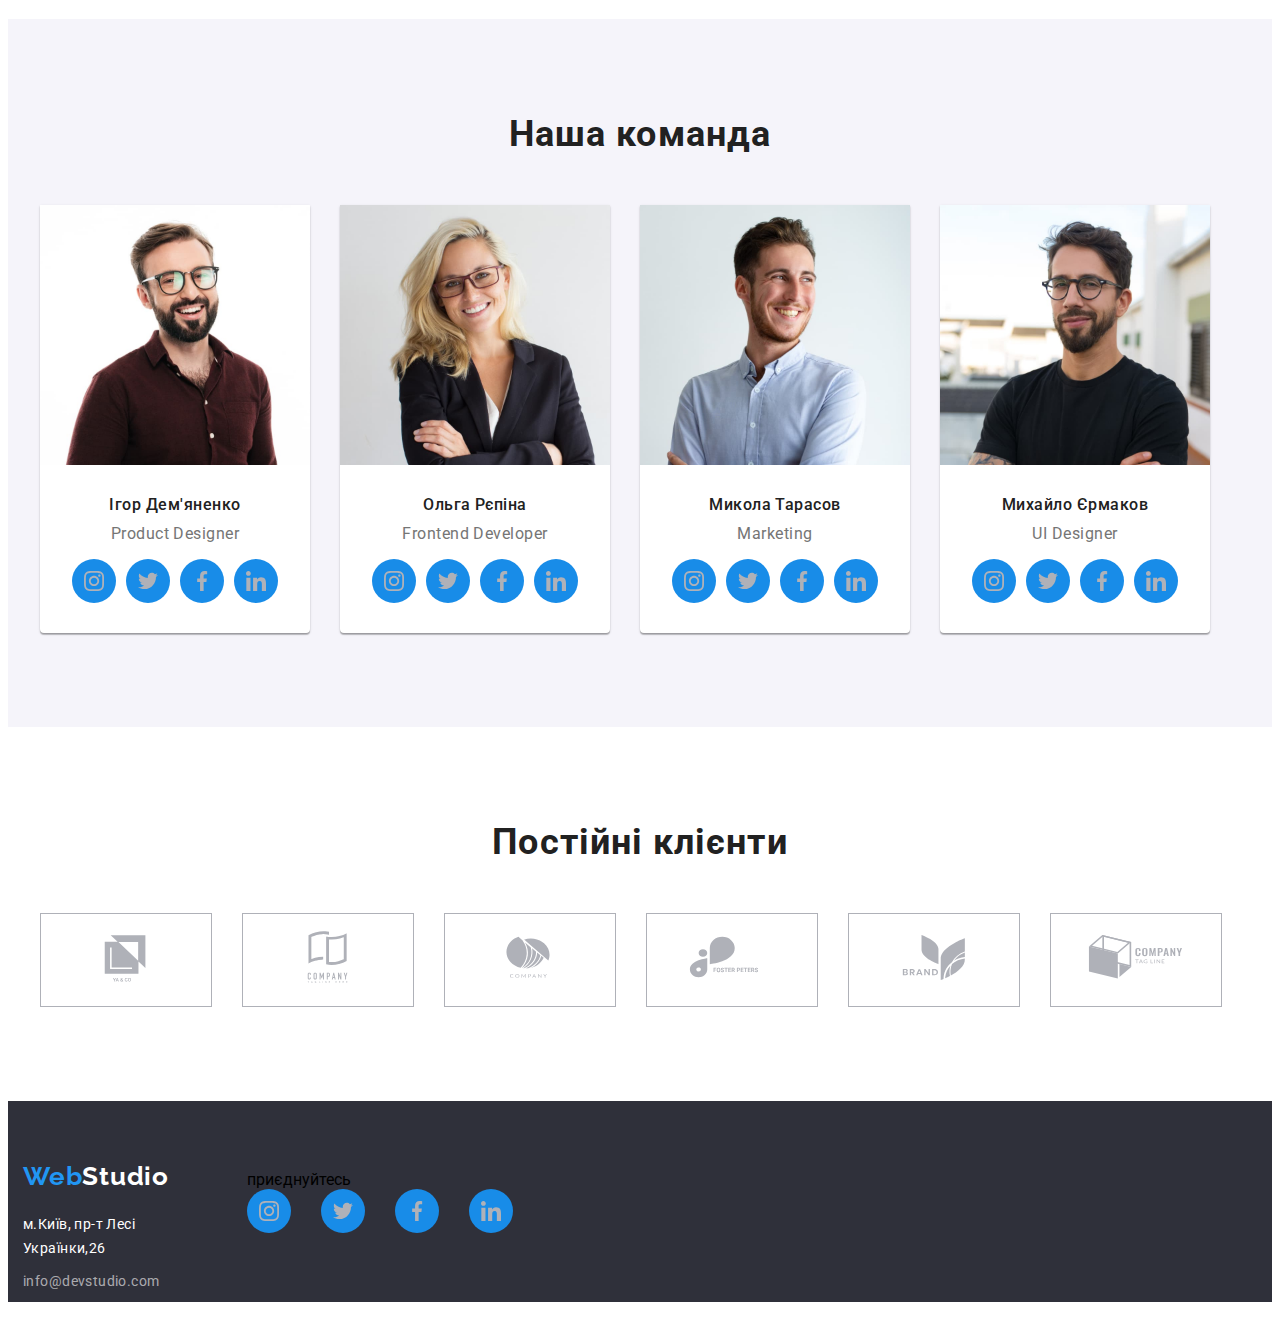
==== commit 3fbce911: "update" ====
--- a/index.html
+++ b/index.html
@@ -60,43 +60,19 @@
 				<div class="container container-about">
 					<ul class="list">
 						<!-- <h2>About</h2> -->
-						<li class="about-item">
-							<div class="about-item-bg">
-								<a class="about-item-icon">
-									<svg width="70" height="70">
-										<use href="./images/symbol-defs.svg#icon-antenna"></use>
-									</svg> </a
-							></div>
+						<li class="about-item-first">
 							<h3 class="about-title">УВАГА ДО ДЕТАЛЕЙ</h3>
 							<p class="about-text">Ідейні міркування, і навіть початок повсякденної роботи з формування позиції.</p>
 						</li>
-						<li class="about-item">
-							<div class="about-item-bg">
-								<a class="about-item-icon">
-									<svg width="70" height="70">
-										<use href="./images/symbol-defs.svg#icon-clock"></use>
-									</svg> </a>
-							</div>
+						<li class="about-item-first">
 							<h3 class="about-title">ПУНКТУАЛЬНІСТЬ</h3>
 							<p class="about-text">Завдання організації, особливо рамки і місце навчання кадрів тягне у себе.</p>
 						</li>
-						<li class="about-item">
-							<div class="about-item-bg">
-								<a class="about-item-icon">
-									<svg width="70" height="70">
-										<use href="./images/symbol-defs.svg#icon-diagram"></use>
-									</svg> </a>
-							</div>
+						<li class="about-item-first">
 							<h3 class="about-title">ПЛАНУВАННЯ</h3>
 							<p class="about-text">Так само консультація з широким активом значною мірою зумовлює.</p>
 						</li>
-						<li class="about-item">
-							<div class="about-item-bg">
-								<a class="about-item-icon">
-									<svg width="70" height="70">
-										<use href="./images/symbol-defs.svg#icon-astronaut"></use>
-									</svg> </a>
-							</div>
+						<li class="about-item-first">
 							<h3 class="about-title">СУЧАСНІ ТЕХНОЛОГІЇ</h3>
 							<p class="about-text">Значимість цих проблем настільки очевидна, що реалізація планових завдань.</p>
 						</li>
--- a/css/styles.css
+++ b/css/styles.css
@@ -153,7 +153,30 @@
 .about {
 	padding: 94px 0;
 }
-.about-item-bg {
+.about-item-first::before{
+	content:"";
+	display: block;
+	display: flex;
+	height: 120px;
+	background-repeat: no-repeat;
+	background-position: center;
+	background-color: #F5F4FA;
+	border-radius: 4px;
+}
+.about-item-first:nth-child(1)::before{
+	background-image: url(../images/antenna.svg);
+}
+.about-item-first:nth-child(2)::before {
+	background-image: url(../images/clock.svg);
+}
+.about-item-first:nth-child(3)::before {
+	background-image: url(../images/diagram.svg);
+}
+.about-item-first:nth-child(4)::before {
+	background-image: url(../images/astronaut.svg);
+}
+
+/* .about-item-bg {
 	background: #f5f4fa;
 	border-radius: 4px;
 	width: 270px;
@@ -164,7 +187,7 @@
 	align-items: center;
 	justify-content: center;
 	padding: 25px 102.34px;
-}
+} */
 .occupation {
 	padding-bottom: 94px;
 }
@@ -282,6 +305,10 @@
 	padding: 60px 0;
 	align-items: baseline;
 	display: flex;
+}
+.container-footer {
+	width: 231px;
+	height: 81px;
 }
 .footer-list {
 	color: inherit;
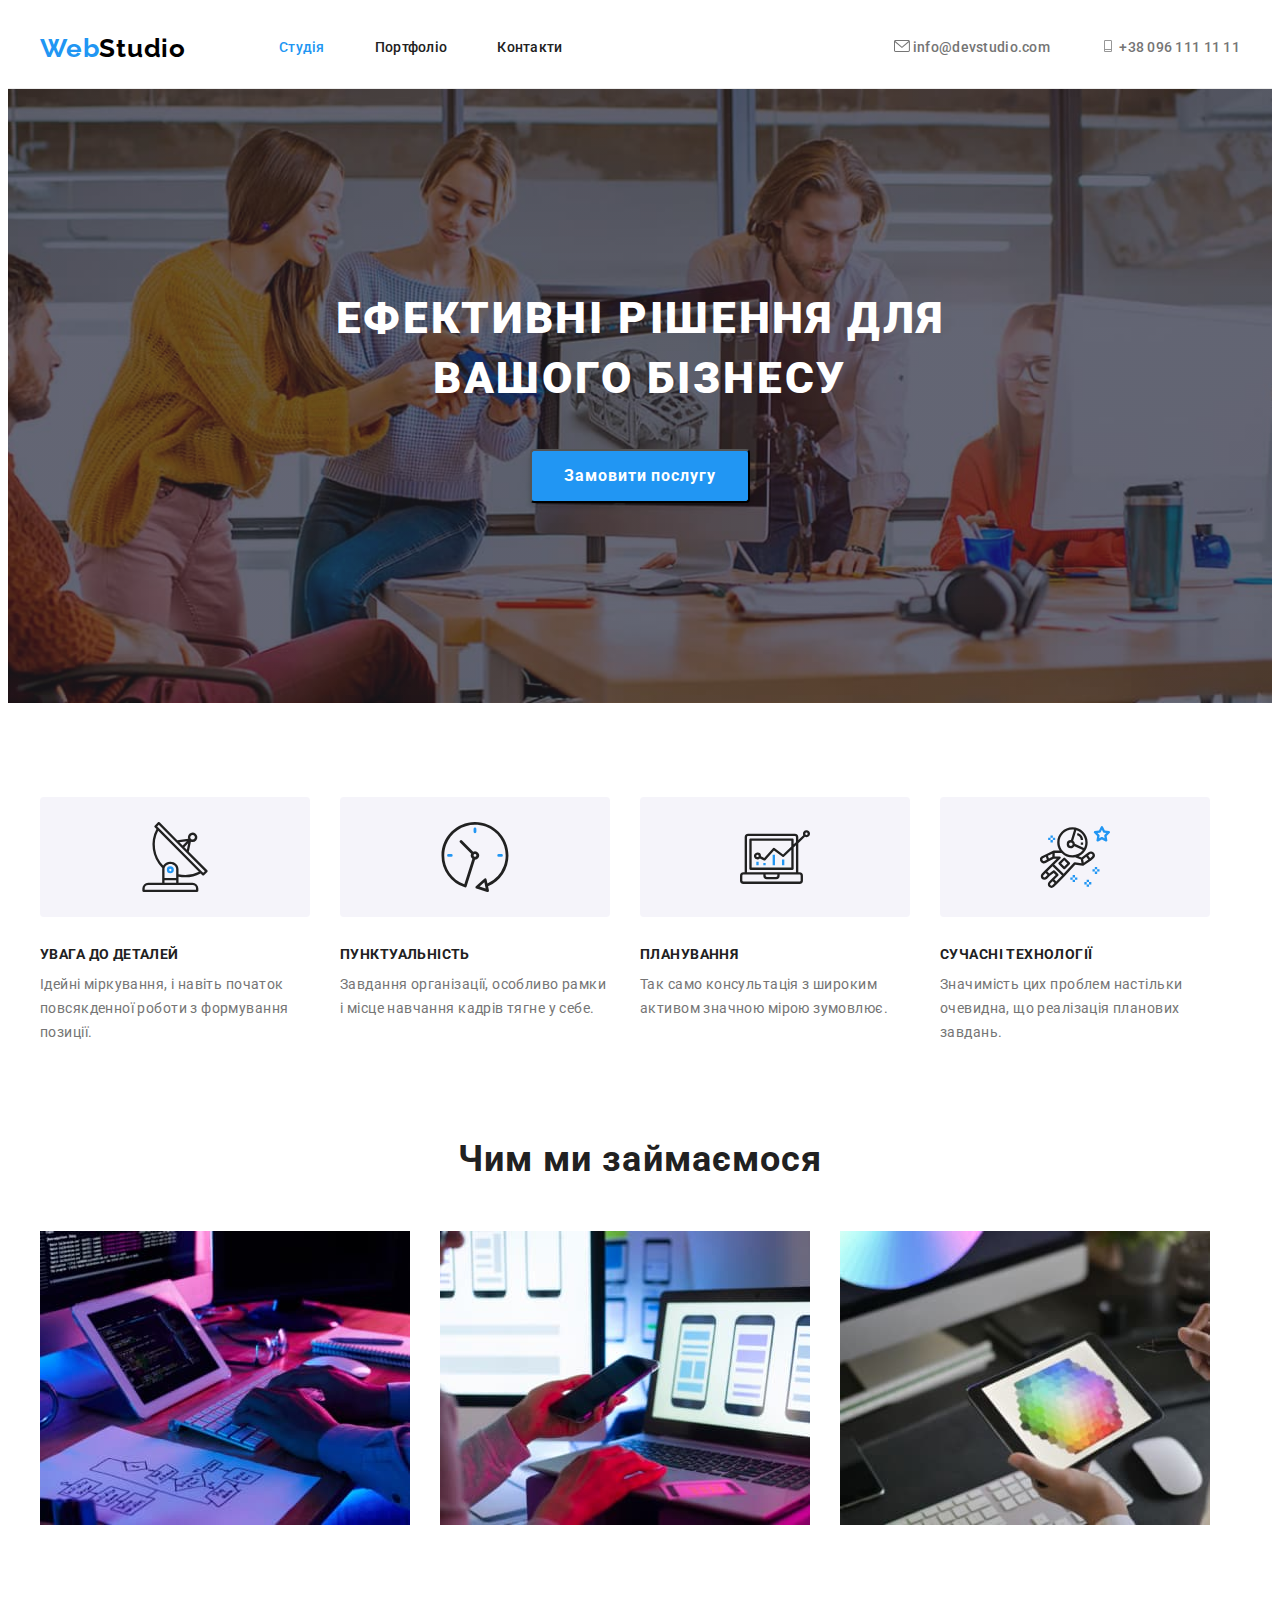
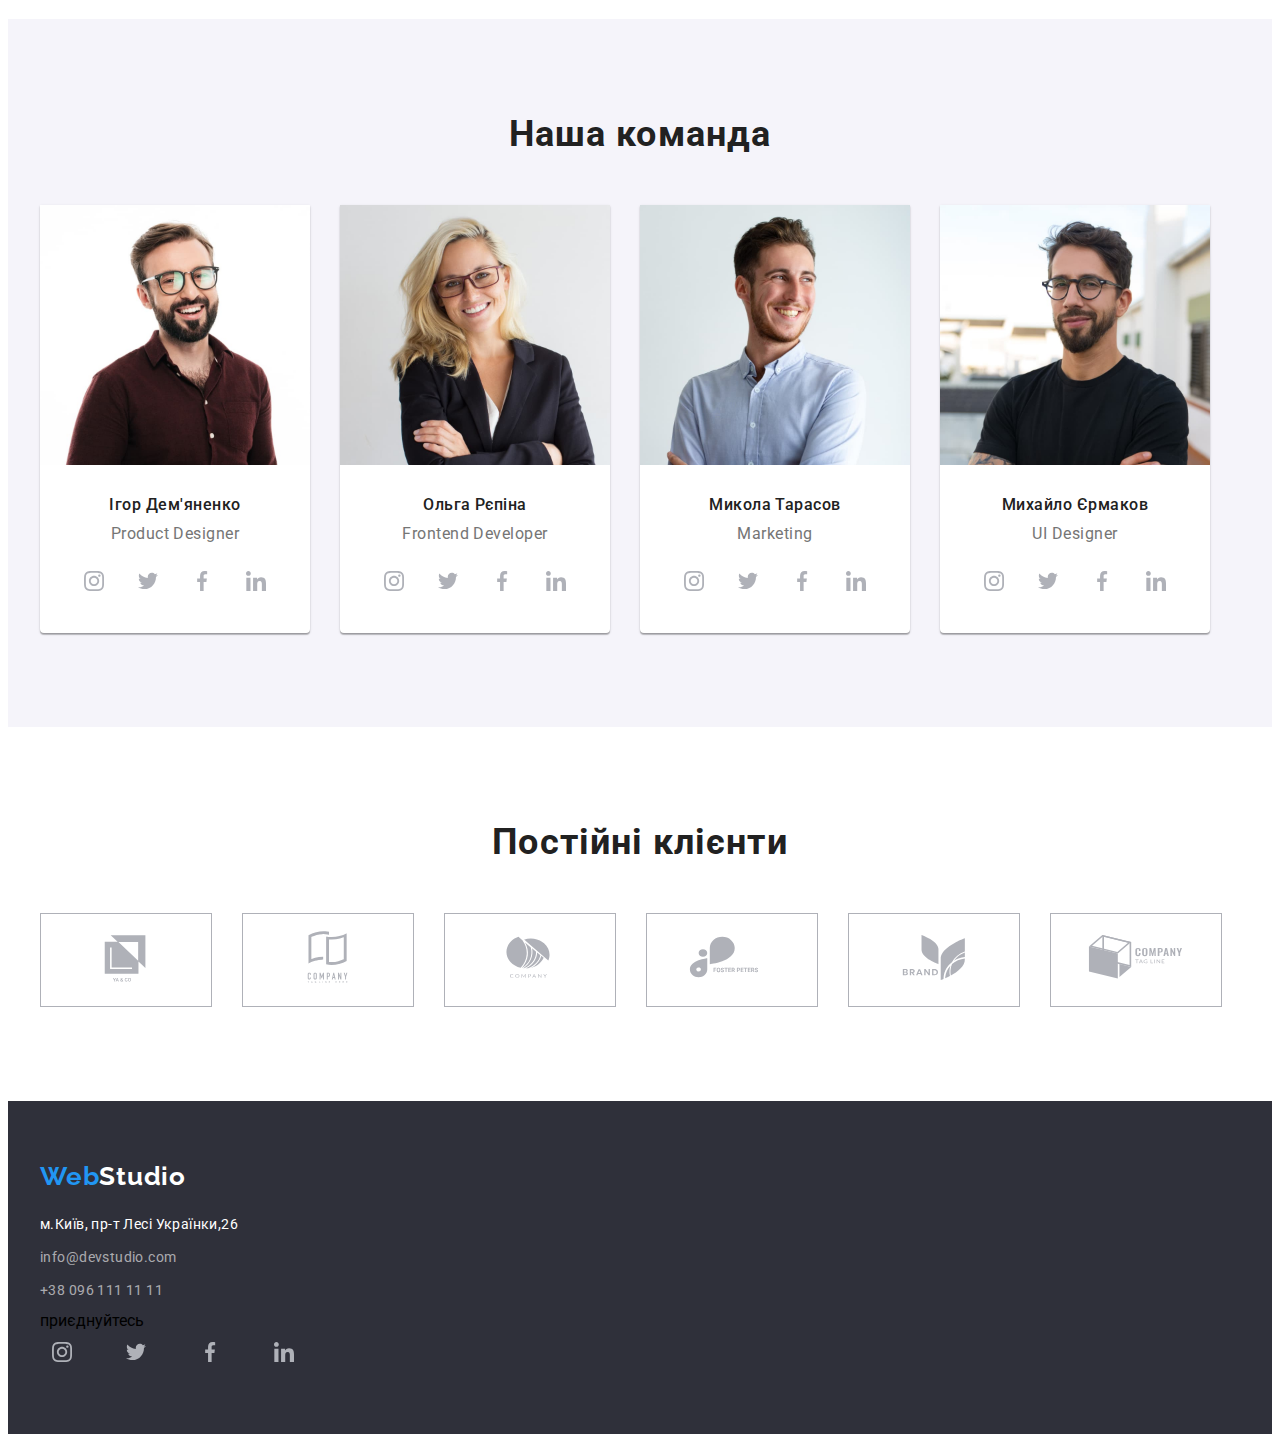
==== commit d848ec29: "update" ====
--- a/index.html
+++ b/index.html
@@ -301,62 +301,62 @@
 			</section>
 		</main>
 		<footer class="footer">
-			<div class="container container-footer">
-				<a class="logo footer-logo" href=""> <span class="logo-part-one">Web</span>Studio</a>
-				<address>
-					<ul class="footer-list list">
-						<li class="footer-item">
-							<a
-								class="footer-item link contacts-address"
-								href="https://goo.gl/maps/geFY9pYuJp3y2TrKA"
-								target="_blank"
-								rel="noopener noreferrer"
-							>
-								м.Київ, пр-т Лесі Українки,26</a
-							>
-						</li>
-						<li class="footer-item">
-							<a class="footer-item-mail link contacts-address" href="mailto:info@devstudio.com"> info@devstudio.com</a>
-						</li>
-						<li class="footer-item">
-							<a class="footer-item-tel link contacts-address" href="tel:+380961111111">+38 096 111 11 11</a>
-						</li>
-					</ul>
-				</address>
-			</div>
-			<div class="footer-soc container">
-				<p>приєднуйтесь</p>
-				<ul class="list">
-					<li class="team-soc-item">
-						<a class="team-soc-link" href="">
-							<svg class="team-soc-icon" width="20" height="20">
-								<use href="./images/symbol-defs.svg#icon-instagram"></use>
-							</svg>
-						</a>
-					</li>
-					<li class="team-soc-item">
-						<a class="team-soc-link" href="">
-							<svg class="team-soc-icon" width="20" height="20">
-								<use href="./images/symbol-defs.svg#icon-twitter"></use>
-							</svg>
-						</a>
-					</li>
-					<li class="team-soc-item">
-						<a class="team-soc-link" href="">
-							<svg class="team-soc-icon" width="20" height="20">
-								<use href="./images/symbol-defs.svg#icon-facebook"></use>
-							</svg>
-						</a>
-					</li>
-					<li class="team-soc-item">
-						<a class="team-soc-link" href="">
-							<svg class="team-soc-icon" width="20" height="20">
-								<use href="./images/symbol-defs.svg#icon-linkedin"></use>
-							</svg>
-						</a>
-					</li>
-				</ul>
-			</div>
+				<div class="container container-footer">
+					<a class="logo footer-logo" href=""> <span class="logo-part-one">Web</span>Studio</a>
+					<address>
+						<ul class="footer-list list">
+							<li class="footer-item">
+								<a
+									class="footer-item link contacts-address"
+									href="https://goo.gl/maps/geFY9pYuJp3y2TrKA"
+									target="_blank"
+									rel="noopener noreferrer"
+								>
+									м.Київ, пр-т Лесі Українки,26</a
+								>
+							</li>
+							<li class="footer-item">
+								<a class="footer-item-mail link contacts-address" href="mailto:info@devstudio.com"> info@devstudio.com</a>
+							</li>
+							<li class="footer-item">
+								<a class="footer-item-tel link contacts-address" href="tel:+380961111111">+38 096 111 11 11</a>
+							</li>
+						</ul>
+					</address>
+				</div>
+				<div class="container container-footer container-footer-soc">
+					<p>приєднуйтесь</p>
+					<ul class="list">
+						<li class="team-soc-item">
+							<a class="team-soc-link" href="">
+								<svg class="team-soc-icon" width="20" height="20">
+									<use href="./images/symbol-defs.svg#icon-instagram"></use>
+								</svg>
+							</a>
+						</li>
+						<li class="team-soc-item">
+							<a class="team-soc-link" href="">
+								<svg class="team-soc-icon" width="20" height="20">
+									<use href="./images/symbol-defs.svg#icon-twitter"></use>
+								</svg>
+							</a>
+						</li>
+						<li class="team-soc-item">
+							<a class="team-soc-link" href="">
+								<svg class="team-soc-icon" width="20" height="20">
+									<use href="./images/symbol-defs.svg#icon-facebook"></use>
+								</svg>
+							</a>
+						</li>
+						<li class="team-soc-item">
+							<a class="team-soc-link" href="">
+								<svg class="team-soc-icon" width="20" height="20">
+									<use href="./images/symbol-defs.svg#icon-linkedin"></use>
+								</svg>
+							</a>
+						</li>
+					</ul>
+				</div>
 		</footer>
 	</body>
 </html>
--- a/css/styles.css
+++ b/css/styles.css
@@ -248,10 +248,24 @@
 	align-items: center;
 	width: 44px;
 	height: 44px;
-	background-color: #188ce8;
 	border-radius: 50%;
 	justify-content: center;
 }
+
+.team-soc-icon {
+	fill: #afb1b8;
+}
+
+.team-soc-link:hover, 
+.team-soc-link:focus {
+	background-color: #2196F3;
+}
+
+.team-soc-link:hover .team-soc-icon,
+.team-soc-link:focus .team-soc-icon {
+	fill: #ffffff; 
+}
+
 
 .team-item-content {
 	padding-top: 30px;
@@ -304,11 +318,11 @@
 	background: var(--background-common-color);
 	padding: 60px 0;
 	align-items: baseline;
-	display: flex;
+	padding-top: 60px;
+	padding-bottom: 60px;
 }
 .container-footer {
-	width: 231px;
-	height: 81px;
+gap: 70px
 }
 .footer-list {
 	color: inherit;
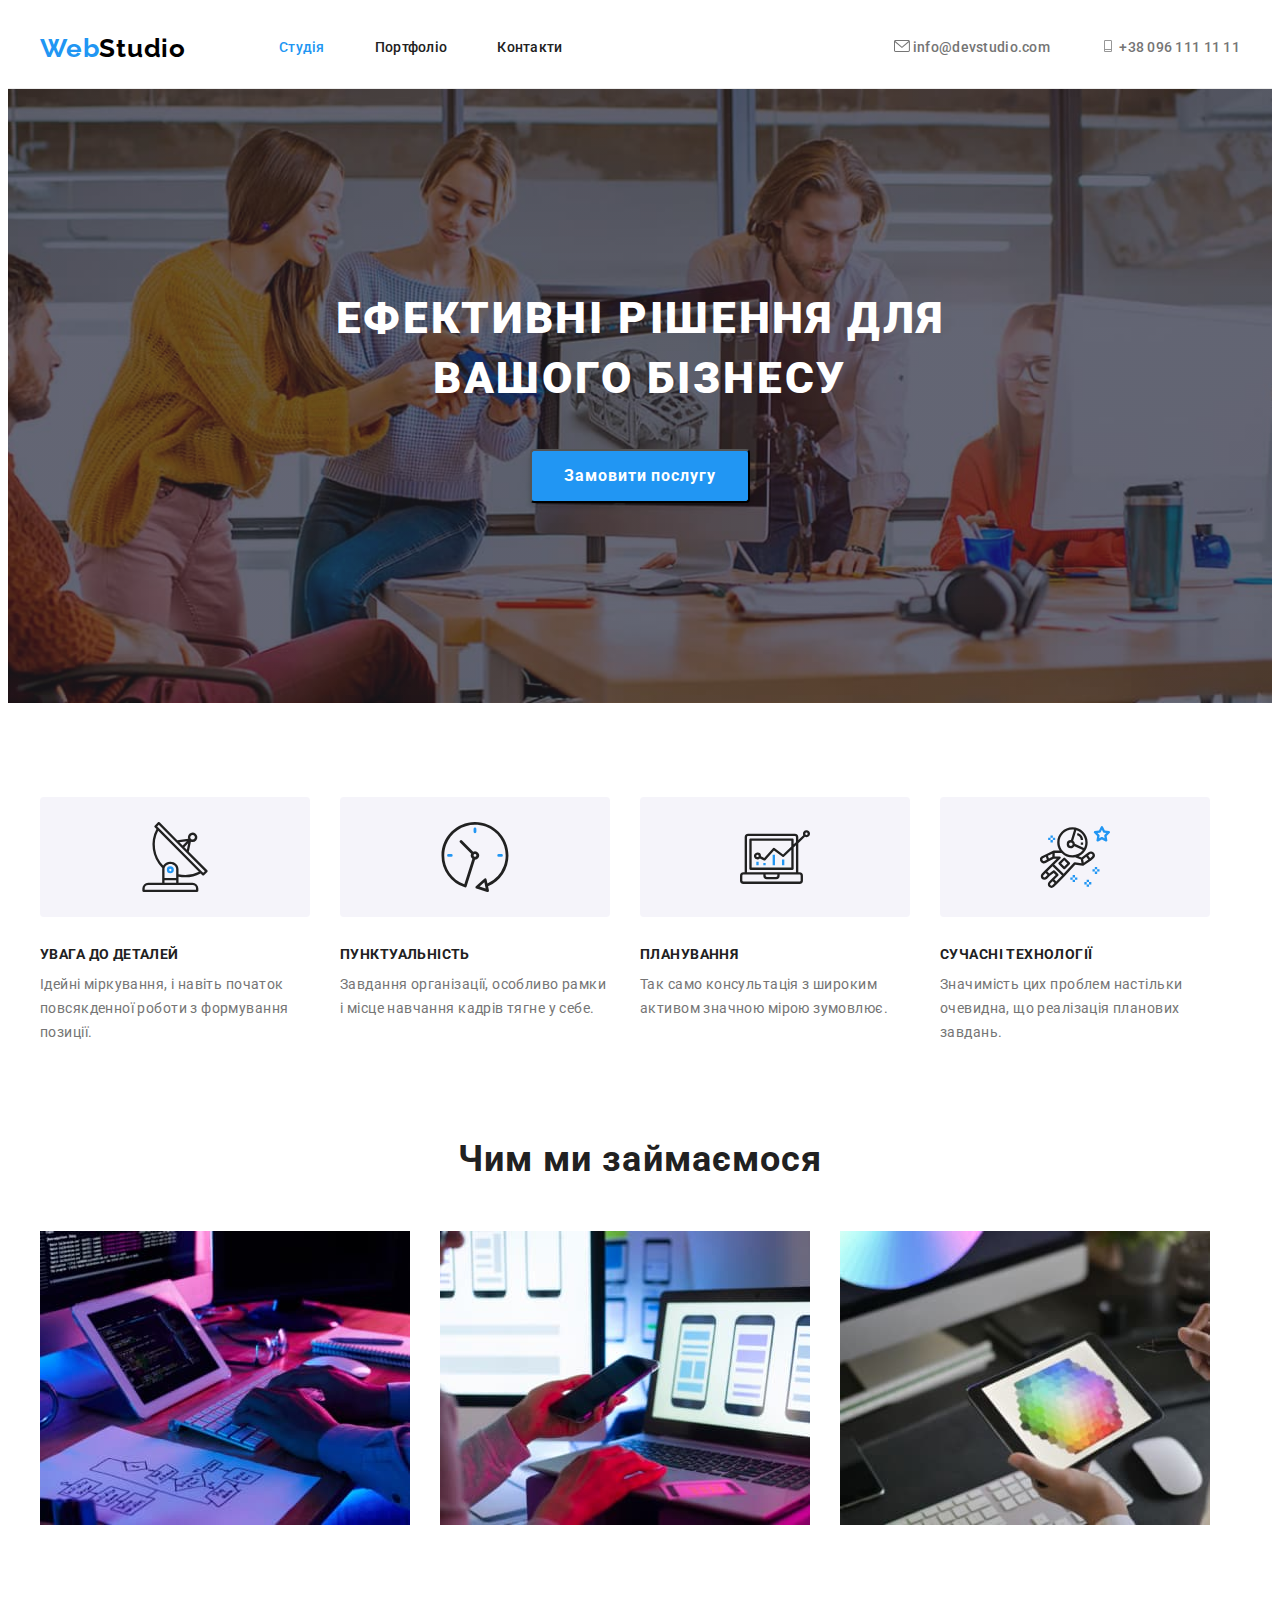
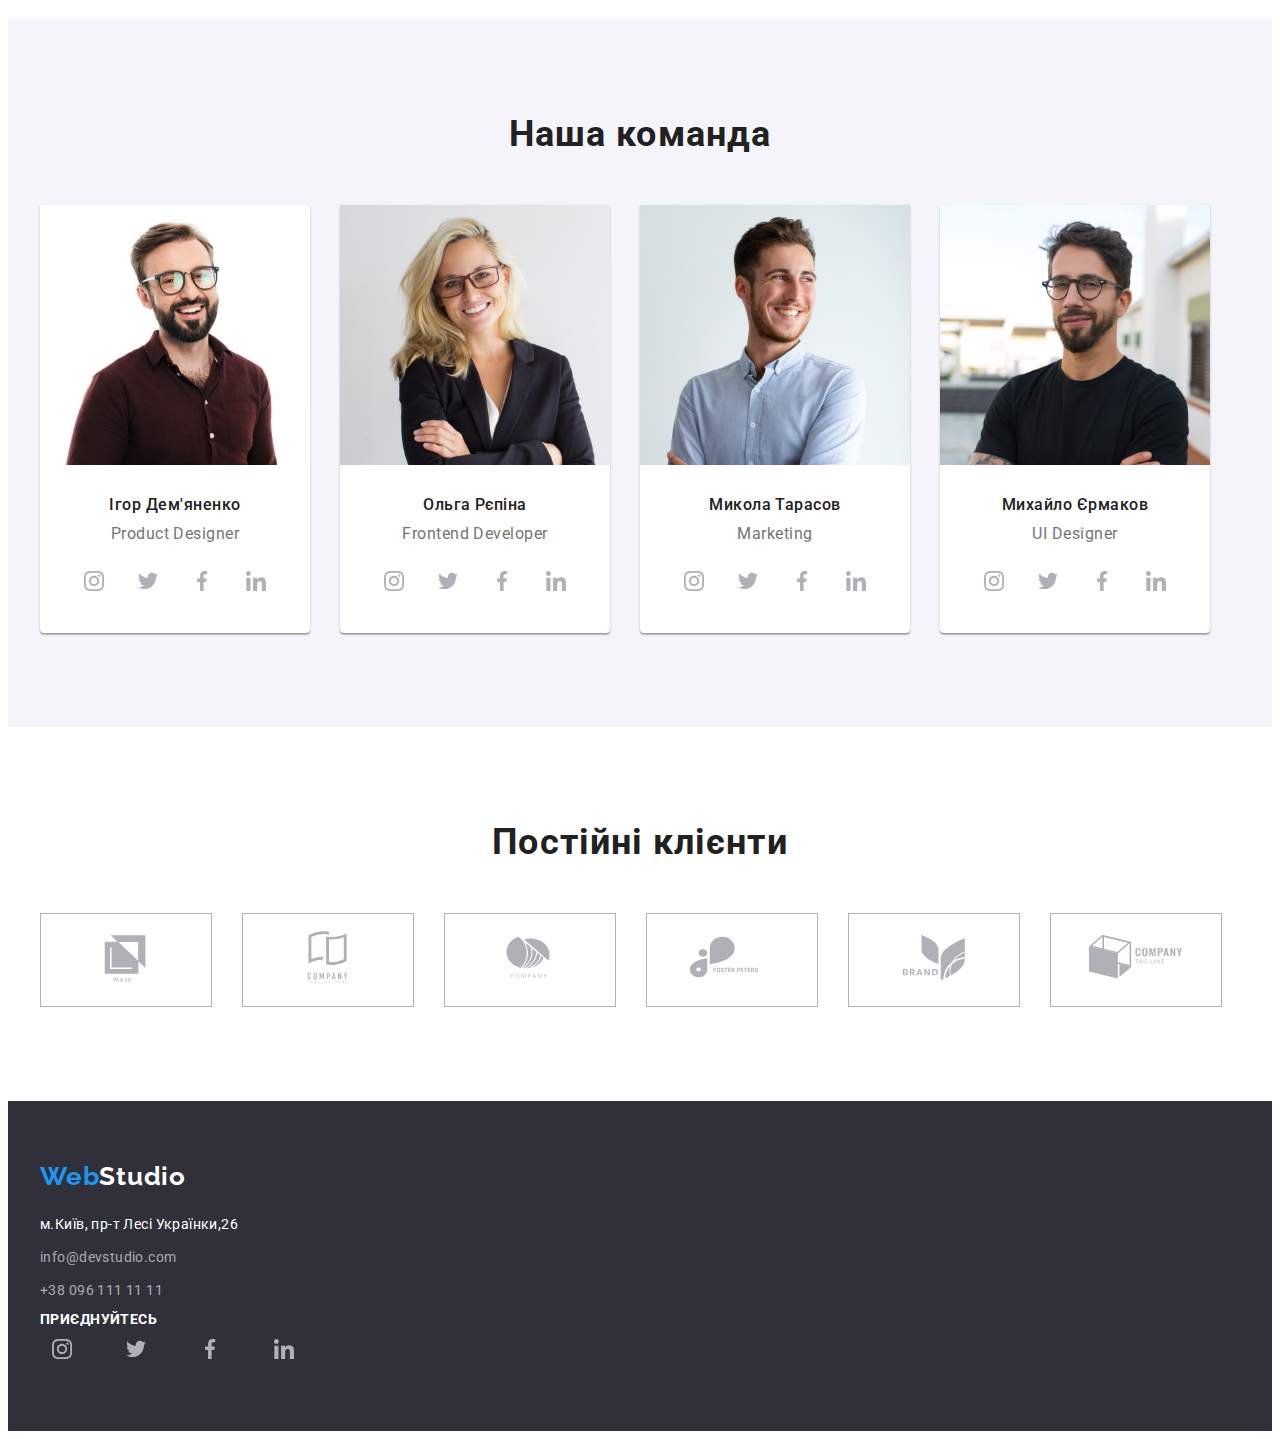
==== commit 37b01563: "update" ====
--- a/index.html
+++ b/index.html
@@ -254,53 +254,42 @@
 				<div class="container">
 					<h2 class="title">Постійні клієнти</h2>
 					<ul class="clients-list list">
-						<div class="container-clients-icon">
 						<li class="clients-item"><a class="clients-link" href="">
 							<svg width="106" height="60">
 								<use class="clients-icon"  href="./images/symbol-defs.svg#icon-Logo1"></use>
 							</svg>
 						</a></li> 
-					</div>
-						<div class="container-clients-icon">
 							<li class="clients-item"><a class="clients-link" href="">
 									<svg width="106" height="60">
 										<use class="clients-icon"  href="./images/symbol-defs.svg#icon-Logo2"></use>
 									</svg>
 								</a></li>
-						</div>
-						<div class="container-clients-icon">
 							<li class="clients-item"><a class="clients-link" href="">
 									<svg width="106" height="60">
 										<use class="clients-icon"  href="./images/symbol-defs.svg#icon-Logo3"></use>
 									</svg>
 								</a></li>
-						</div>
-						<div class="container-clients-icon">
 							<li class="clients-item"><a class="clients-link" href="">
 									<svg width="106" height="60">
 										<use  class="clients-icon"  href="./images/symbol-defs.svg#icon-Logo4"></use>
 									</svg>
 								</a></li>
-						</div>
-						<div class="container-clients-icon">
 							<li class="clients-item"><a class="clients-link" href="">
 									<svg width="106" height="60">
 										<use  class="clients-icon" href="./images/symbol-defs.svg#icon-Logo5"></use>
 									</svg>
 								</a></li>
-						</div>
-						<div class="container-clients-icon">
 							<li class="clients-item"><a class="clients-link" href="">
 									<svg width="106" height="60">
 										<use class="clients-icon" href="./images/symbol-defs.svg#icon-Logo6"></use>
 									</svg>
 								</a></li>
-						</div>
 					</ul>
 				</div>
 			</section>
 		</main>
 		<footer class="footer">
+			<div class="full-container-footer">
 				<div class="container container-footer">
 					<a class="logo footer-logo" href=""> <span class="logo-part-one">Web</span>Studio</a>
 					<address>
@@ -324,8 +313,8 @@
 						</ul>
 					</address>
 				</div>
-				<div class="container container-footer container-footer-soc">
-					<p>приєднуйтесь</p>
+				<div class="container container-footer">
+					<p class="footer-soc-title">приєднуйтесь</p>
 					<ul class="list">
 						<li class="team-soc-item">
 							<a class="team-soc-link" href="">
@@ -357,6 +346,7 @@
 						</li>
 					</ul>
 				</div>
+			</divc>
 		</footer>
 	</body>
 </html>
--- a/css/styles.css
+++ b/css/styles.css
@@ -260,7 +260,6 @@
 .team-soc-link:focus {
 	background-color: #2196F3;
 }
-
 .team-soc-link:hover .team-soc-icon,
 .team-soc-link:focus .team-soc-icon {
 	fill: #ffffff; 
@@ -303,16 +302,29 @@
 	justify-content: center;
 	align-items: center;
 }
-.container-clients-icon {
+.clients-item {
+	border: 1px solid #AFB1B8;
 	width: 170px;
-	height: 92px;
-	justify-content: center;
-	display: flex;
-	justify-content: center;
-	align-items: center;
-	border: 1px solid #AFB1B8
-}
-
+		height: 92px;
+		justify-content: center;
+		display: flex;
+		justify-content: center;
+		align-items: center;
+}
+.clients-icon{
+	fill: #AFB1B8;
+	background: transparent;
+}
+
+.clients-icon:hover,
+.clients-icon:focus {
+	fill:#2196F3;
+}
+
+.clients-item:hover,
+.clients-item:focus {
+	border: 1px solid #188ce8;
+}
 /* -------------Footer-------------- */
 .footer {
 	background: var(--background-common-color);
@@ -321,8 +333,13 @@
 	padding-top: 60px;
 	padding-bottom: 60px;
 }
-.container-footer {
-gap: 70px
+.footer-soc-title {
+		font-weight: 700;
+		font-size: 14px;
+		line-height: 16px;
+		letter-spacing: 0.03em;
+		text-transform: uppercase;
+		color: #FFFFFF;
 }
 .footer-list {
 	color: inherit;
@@ -356,7 +373,6 @@
 	font-style: normal;
 	margin-bottom: 9px;
 }
-
 
 /* -------------Portfolio------------- */
 .current {
@@ -433,6 +449,12 @@
 	border-left: 1px solid #eeeeee;
 	width: calc((100% - 60px) / 3);
 }
+
+.portfolio-information-item:hover,
+.portfolio-information-item:focus {
+	border: 1px solid #EEEEEE;
+		box-shadow: 0px 1px 1px rgba(0, 0, 0, 0.12), 0px 4px 4px rgba(0, 0, 0, 0.06), 1px 4px 6px rgba(0, 0, 0, 0.16);
+}
 .portfolio-information-title {
 	font-weight: 700;
 	font-size: 18px;
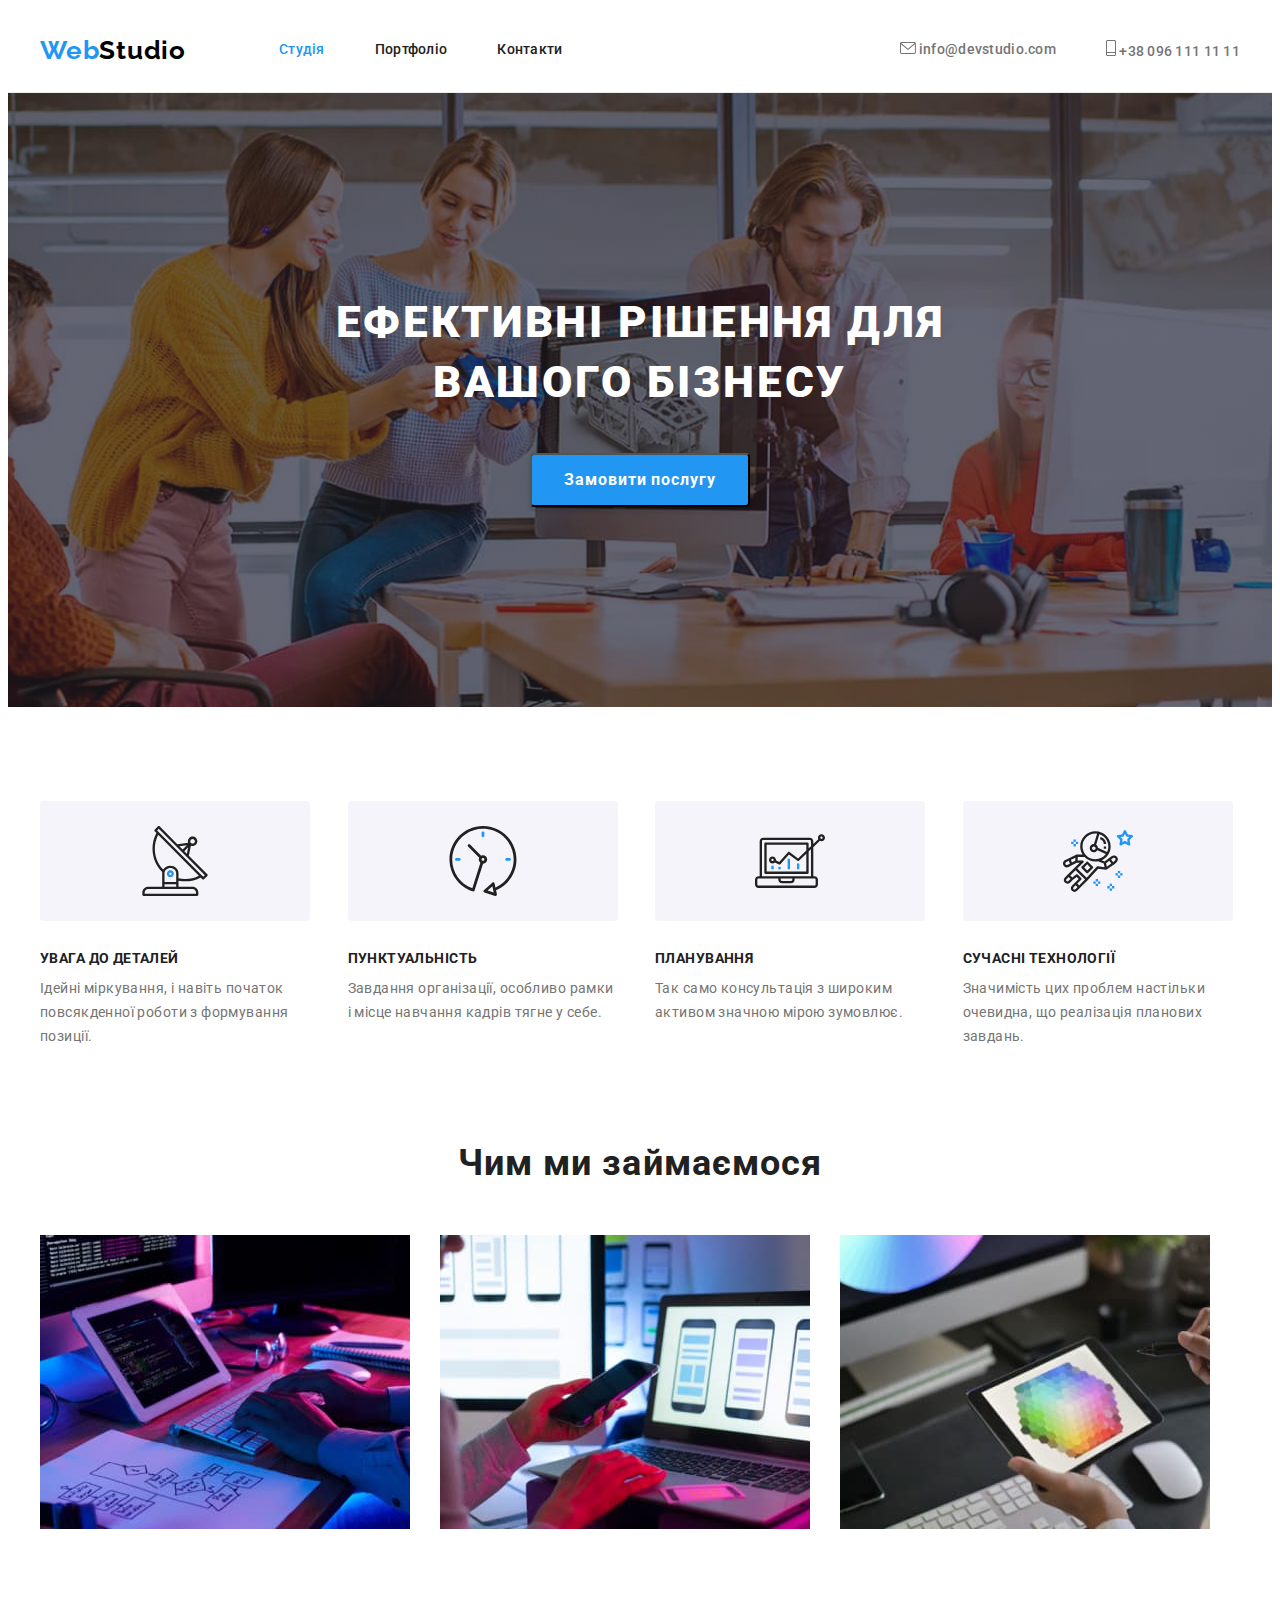
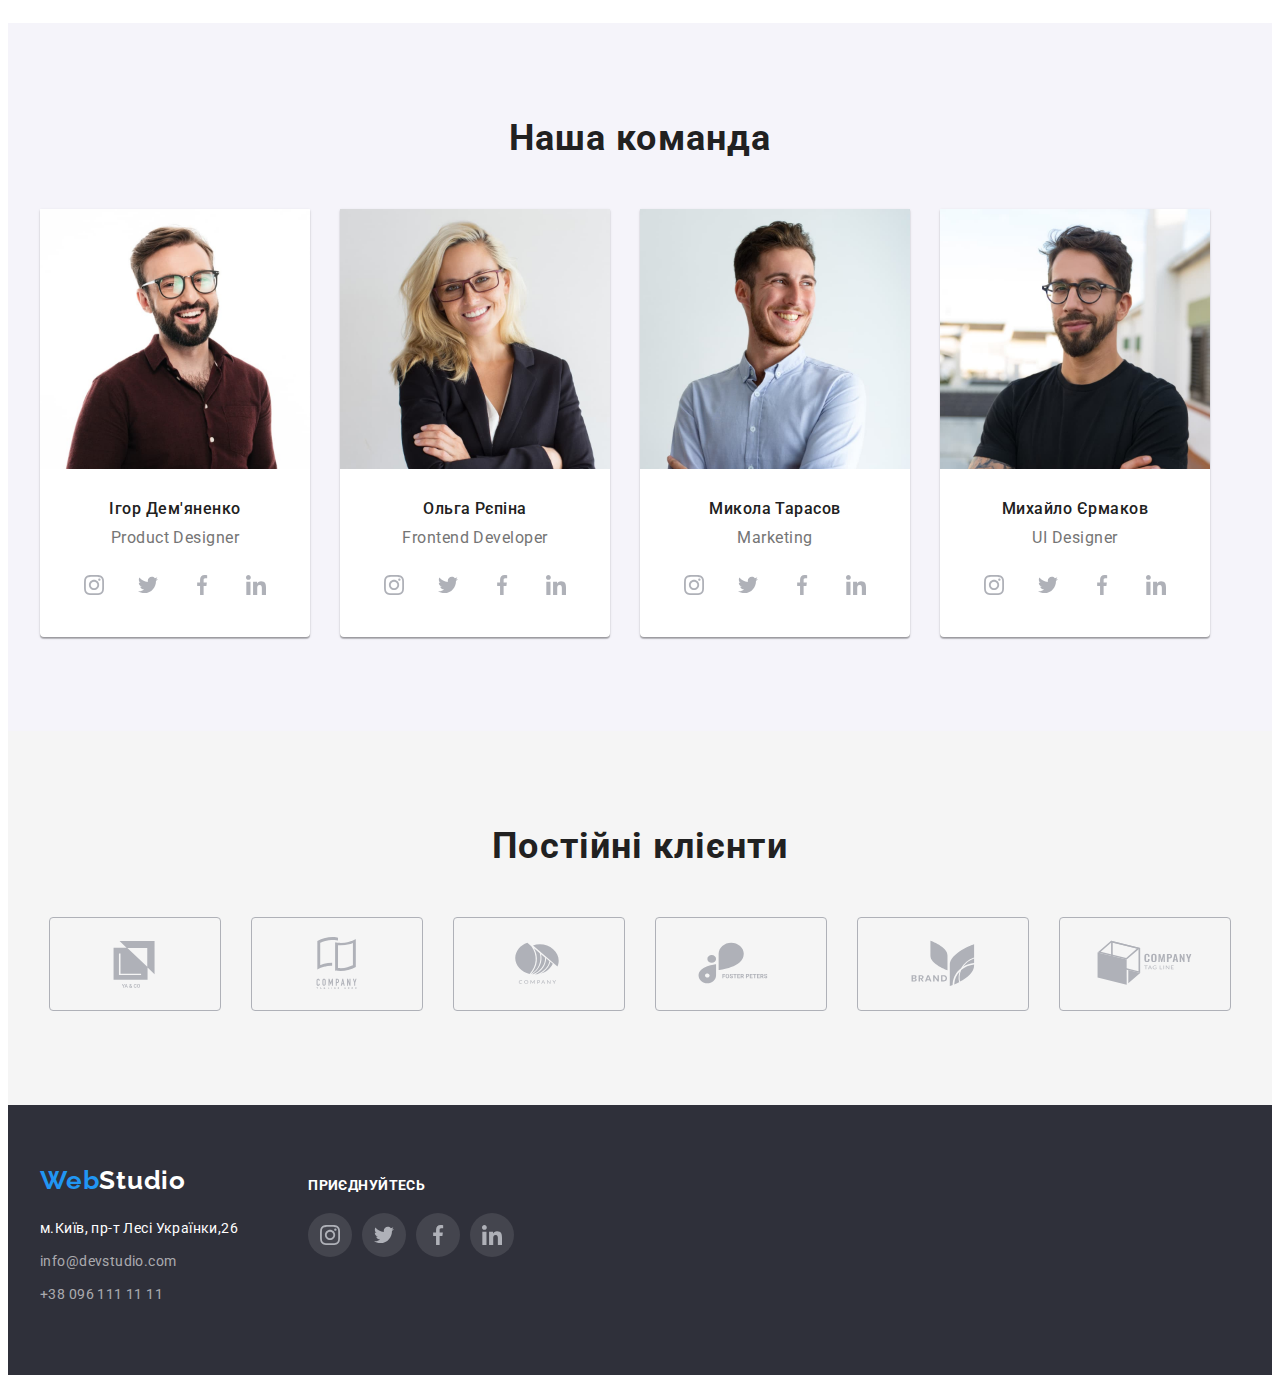
==== commit 39eb5198: "update" ====
--- a/index.html
+++ b/index.html
@@ -32,7 +32,7 @@
 				<ul class="header-list-contacts header-navigation">
 					<li class="header-mail">
 						<a class="header-link link" href="mailto:info@devstudio.com">
-							<svg width="16" height="12">
+							<svg class="contacts-item" width="16" height="12">
 								<use href="./images/symbol-defs.svg#icon-envelope"></use>
 							</svg>
 							info@devstudio.com</a
@@ -40,7 +40,7 @@
 					>
 					<li class="header-tel"
 						><a class="header-link link" href="tel:+380961111111">
-							<svg width="16" height="12">
+							<svg class="contacts-item" width="10" height="16">
 								<use href="./images/symbol-defs.svg#icon-phone"></use>
 							</svg>
 							+38 096 111 11 11</a
@@ -60,19 +60,39 @@
 				<div class="container container-about">
 					<ul class="list">
 						<!-- <h2>About</h2> -->
-						<li class="about-item-first">
+						<li class="about-item">
+							<div class="about-item-bg">
+									<svg class="about-item-icon" width="70" height="70">
+										<use href="./images/symbol-defs.svg#icon-antenna"></use>
+									</svg> 
+							</div>
 							<h3 class="about-title">УВАГА ДО ДЕТАЛЕЙ</h3>
 							<p class="about-text">Ідейні міркування, і навіть початок повсякденної роботи з формування позиції.</p>
 						</li>
-						<li class="about-item-first">
+						<li class="about-item">
+							<div class="about-item-bg">
+									<svg width="70" height="70">
+										<use href="./images/symbol-defs.svg#icon-clock"></use>
+									</svg>
+							</div>
 							<h3 class="about-title">ПУНКТУАЛЬНІСТЬ</h3>
 							<p class="about-text">Завдання організації, особливо рамки і місце навчання кадрів тягне у себе.</p>
 						</li>
-						<li class="about-item-first">
+						<li class="about-item">
+							<div class="about-item-bg">
+									<svg width="70" height="70">
+										<use href="./images/symbol-defs.svg#icon-diagram"></use>
+									</svg> 
+							</div>
 							<h3 class="about-title">ПЛАНУВАННЯ</h3>
 							<p class="about-text">Так само консультація з широким активом значною мірою зумовлює.</p>
 						</li>
-						<li class="about-item-first">
+						<li class="about-item">
+							<div class="about-item-bg">
+									<svg width="70" height="70">
+										<use href="./images/symbol-defs.svg#icon-astronaut"></use>
+									</svg> 
+							</div>
 							<h3 class="about-title">СУЧАСНІ ТЕХНОЛОГІЇ</h3>
 							<p class="about-text">Значимість цих проблем настільки очевидна, що реалізація планових завдань.</p>
 						</li>
@@ -254,34 +274,40 @@
 				<div class="container">
 					<h2 class="title">Постійні клієнти</h2>
 					<ul class="clients-list list">
-						<li class="clients-item"><a class="clients-link" href="">
-							<svg width="106" height="60">
-								<use class="clients-icon"  href="./images/symbol-defs.svg#icon-Logo1"></use>
+						<li class="clients-item">
+							<a class="clients-link" href="">
+							<svg class="clients-icon" width="106" height="60">
+								<use href="./images/symbol-defs.svg#icon-Logo1"></use>
 							</svg>
 						</a></li> 
-							<li class="clients-item"><a class="clients-link" href="">
-									<svg width="106" height="60">
-										<use class="clients-icon"  href="./images/symbol-defs.svg#icon-Logo2"></use>
-									</svg>
-								</a></li>
-							<li class="clients-item"><a class="clients-link" href="">
-									<svg width="106" height="60">
-										<use class="clients-icon"  href="./images/symbol-defs.svg#icon-Logo3"></use>
-									</svg>
-								</a></li>
-							<li class="clients-item"><a class="clients-link" href="">
-									<svg width="106" height="60">
-										<use  class="clients-icon"  href="./images/symbol-defs.svg#icon-Logo4"></use>
-									</svg>
-								</a></li>
-							<li class="clients-item"><a class="clients-link" href="">
-									<svg width="106" height="60">
-										<use  class="clients-icon" href="./images/symbol-defs.svg#icon-Logo5"></use>
-									</svg>
-								</a></li>
-							<li class="clients-item"><a class="clients-link" href="">
-									<svg width="106" height="60">
-										<use class="clients-icon" href="./images/symbol-defs.svg#icon-Logo6"></use>
+							<li class="clients-item">
+								<a class="clients-link" href="">
+									<svg class="clients-icon"  width="106" height="60">
+										<use href="./images/symbol-defs.svg#icon-Logo2"></use>
+									</svg>
+								</a></li>
+							<li class="clients-item">
+								<a class="clients-link" href="">
+									<svg class="clients-icon"  width="106" height="60">
+										<use  href="./images/symbol-defs.svg#icon-Logo3"></use>
+									</svg>
+								</a></li>
+							<li class="clients-item">
+								<a class="clients-link" href="">
+									<svg class="clients-icon" width="106" height="60">
+										<use    href="./images/symbol-defs.svg#icon-Logo4"></use>
+									</svg>
+								</a></li>
+							<li class="clients-item">
+								<a class="clients-link" href="">
+									<svg class="clients-icon" width="106" height="60">
+										<use   href="./images/symbol-defs.svg#icon-Logo5"></use>
+									</svg>
+								</a></li>
+							<li class="clients-item">
+								<a class="clients-link" href="">
+									<svg class="clients-icon" width="106" height="60">
+										<use  href="./images/symbol-defs.svg#icon-Logo6"></use>
 									</svg>
 								</a></li>
 					</ul>
@@ -289,8 +315,8 @@
 			</section>
 		</main>
 		<footer class="footer">
-			<div class="full-container-footer">
-				<div class="container container-footer">
+			<div class="container">
+				<div class="container-footer">
 					<a class="logo footer-logo" href=""> <span class="logo-part-one">Web</span>Studio</a>
 					<address>
 						<ul class="footer-list list">
@@ -313,7 +339,7 @@
 						</ul>
 					</address>
 				</div>
-				<div class="container container-footer">
+				<div class="container-footer-second">
 					<p class="footer-soc-title">приєднуйтесь</p>
 					<ul class="list">
 						<li class="team-soc-item">
--- a/css/styles.css
+++ b/css/styles.css
@@ -95,9 +95,10 @@
 	padding: 32px 0;
 	display: block;
 }
-.header-link:hover,
-.header-link:focus {
-	color: var(--active-link-color);
+.header-mail:hover, .contacts-item, 
+.header-mail:focus, .contacts-item{
+	/* color:#188ce8; */
+	fill: currentColor;
 }
 
 .header-list-contacts a {
@@ -153,41 +154,17 @@
 .about {
 	padding: 94px 0;
 }
-.about-item-first::before{
-	content:"";
-	display: block;
-	display: flex;
-	height: 120px;
-	background-repeat: no-repeat;
-	background-position: center;
-	background-color: #F5F4FA;
-	border-radius: 4px;
-}
-.about-item-first:nth-child(1)::before{
-	background-image: url(../images/antenna.svg);
-}
-.about-item-first:nth-child(2)::before {
-	background-image: url(../images/clock.svg);
-}
-.about-item-first:nth-child(3)::before {
-	background-image: url(../images/diagram.svg);
-}
-.about-item-first:nth-child(4)::before {
-	background-image: url(../images/astronaut.svg);
-}
-
-/* .about-item-bg {
+
+.about-item-bg {
 	background: #f5f4fa;
 	border-radius: 4px;
 	width: 270px;
 	height: 120px;
-}
-.about-item-icon {
-	display: flex;
-	align-items: center;
-	justify-content: center;
-	padding: 25px 102.34px;
-} */
+	display: flex;
+	justify-content: center;
+	align-items: center;
+}
+
 .occupation {
 	padding-bottom: 94px;
 }
@@ -293,38 +270,48 @@
 .clients {
 	padding-top: 94px;
 	padding-bottom: 94px;
-}
-.clients-list {
-	margin-top: 50px;
-}
-.clients-icon {
-	display: flex;
-	justify-content: center;
-	align-items: center;
-}
+	background-color: #F5F5F5;
+}
+.clients-list { 
+	display: flex;
+	justify-content: center;
+	align-items: center;
+}
+
 .clients-item {
+	background-color: transparent;
 	border: 1px solid #AFB1B8;
+	border-radius: 4px;
+	width: 170px;
+	height: 92px;
+	gap: 30px;
+}
+.clients-link {
+	display: flex;
+	justify-content: center;
+	align-items: center;
 	width: 170px;
 		height: 92px;
-		justify-content: center;
-		display: flex;
-		justify-content: center;
-		align-items: center;
-}
-.clients-icon{
-	fill: #AFB1B8;
-	background: transparent;
+
+}
+.clients-icon {
+	fill: #afb1b8;
+	width: 100%;
+	
+	display: flex;
+	justify-content: center;
+	align-items: center;
 }
 
 .clients-icon:hover,
 .clients-icon:focus {
-	fill:#2196F3;
-}
-
+	fill: #2196F3;
+}
 .clients-item:hover,
 .clients-item:focus {
-	border: 1px solid #188ce8;
-}
+	border:1px solid #2196F3;
+}
+
 /* -------------Footer-------------- */
 .footer {
 	background: var(--background-common-color);
@@ -373,7 +360,24 @@
 	font-style: normal;
 	margin-bottom: 9px;
 }
-
+.footer .container {
+	display: flex;
+}
+.container-footer {
+	margin-right: 70px;
+}
+.container-footer-second{
+	margin-top: 12px;
+}
+.footer-soc-title {
+	margin-bottom: 20px;
+}
+.container-footer-second .list {
+	gap: 10px;
+}
+.team-soc-link {
+	background: rgba(255, 255, 255, 0.1);
+}
 /* -------------Portfolio------------- */
 .current {
 	color: var(--active-link-color);
@@ -452,7 +456,6 @@
 
 .portfolio-information-item:hover,
 .portfolio-information-item:focus {
-	border: 1px solid #EEEEEE;
 		box-shadow: 0px 1px 1px rgba(0, 0, 0, 0.12), 0px 4px 4px rgba(0, 0, 0, 0.06), 1px 4px 6px rgba(0, 0, 0, 0.16);
 }
 .portfolio-information-title {
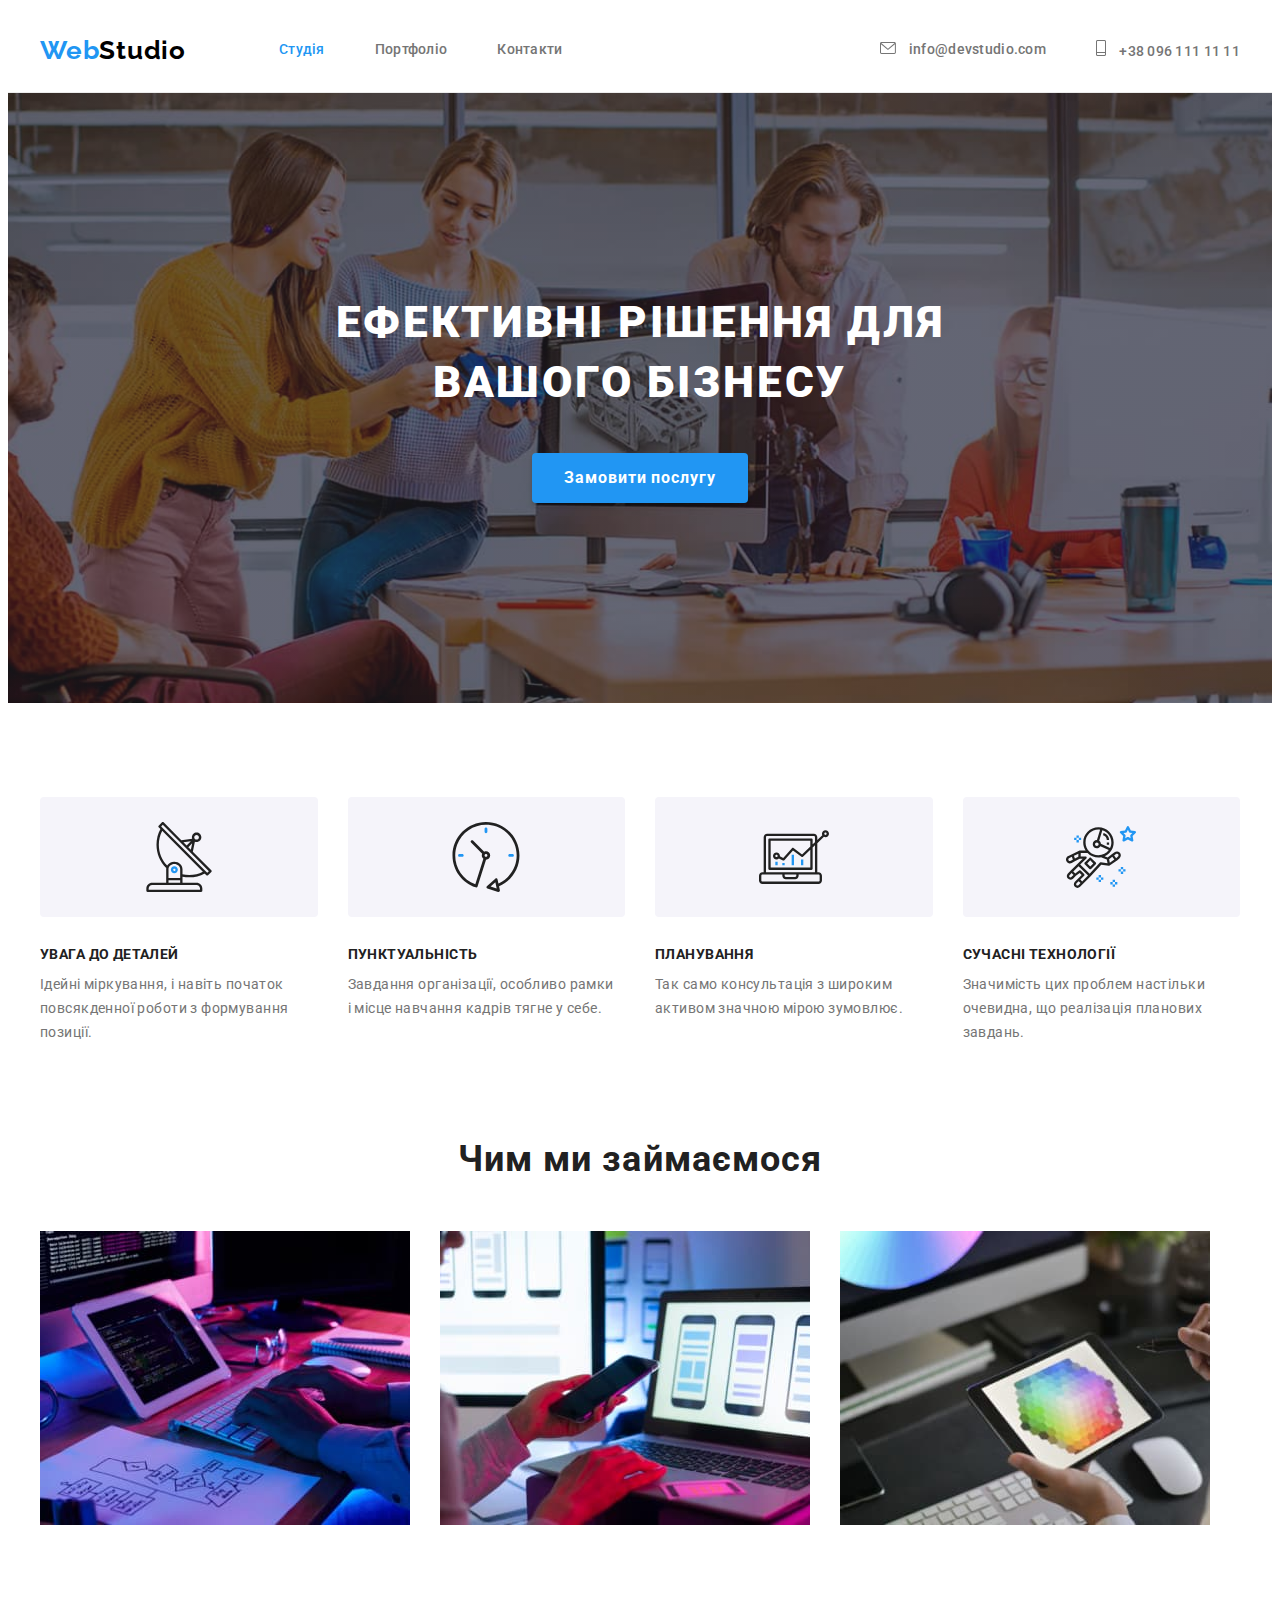
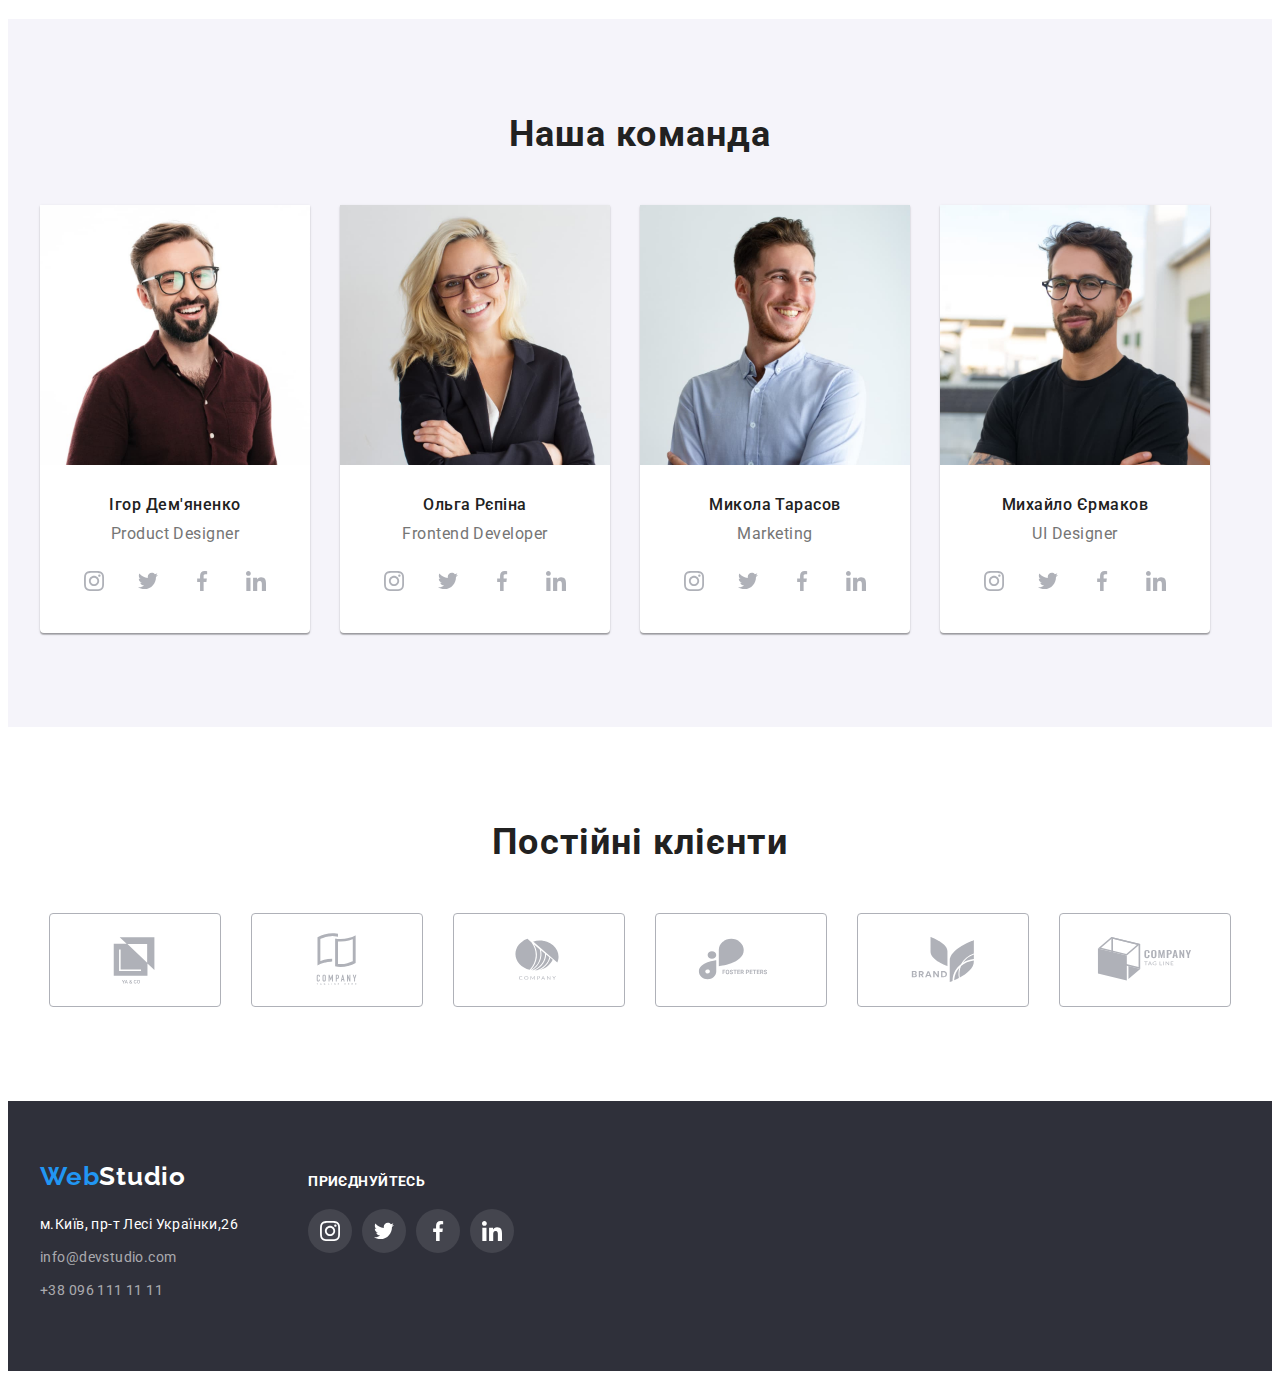
==== commit 1728ceee: "Update index.html" ====
--- a/index.html
+++ b/index.html
@@ -372,7 +372,7 @@
 						</li>
 					</ul>
 				</div>
-			</divc>
+			</div>
 		</footer>
 	</body>
 </html>
--- a/css/styles.css
+++ b/css/styles.css
@@ -91,18 +91,24 @@
 	font-size: 14px;
 	line-height: 1.14;
 	letter-spacing: 0.02em;
-	color: var(--title-common-color);
+	color: var(--contact-color);
 	padding: 32px 0;
 	display: block;
 }
-.header-mail:hover, .contacts-item, 
-.header-mail:focus, .contacts-item{
+
+.contacts-item{
+	margin-right: 10px;
+}
+
+.header-link:hover, .contacts-item, 
+.header-link:focus, .contacts-item{
 	/* color:#188ce8; */
 	fill: currentColor;
 }
 
-.header-list-contacts a {
-	color: var(--contact-color);
+.header-list-contacts a:hover,
+.header-list-contacts a:focus {
+	color: var(--active-link-color);
 }
 
 /* ----------------------HERO------------------------*/
@@ -144,6 +150,7 @@
 	box-shadow: 0px 4px 4px rgba(0, 0, 0, 0.15);
 	border-radius: 4px;
 	min-width: 216px;
+	border: none;
 }
 .hero-btn:hover,
 .hero-btn:focus {
@@ -158,7 +165,6 @@
 .about-item-bg {
 	background: #f5f4fa;
 	border-radius: 4px;
-	width: 270px;
 	height: 120px;
 	display: flex;
 	justify-content: center;
@@ -270,7 +276,6 @@
 .clients {
 	padding-top: 94px;
 	padding-bottom: 94px;
-	background-color: #F5F5F5;
 }
 .clients-list { 
 	display: flex;
@@ -290,21 +295,13 @@
 	display: flex;
 	justify-content: center;
 	align-items: center;
-	width: 170px;
-		height: 92px;
-
-}
-.clients-icon {
 	fill: #afb1b8;
 	width: 100%;
-	
-	display: flex;
-	justify-content: center;
-	align-items: center;
-}
-
-.clients-icon:hover,
-.clients-icon:focus {
+	height: 100%;
+}
+
+.clients-link:hover,
+.clients-link:focus {
 	fill: #2196F3;
 }
 .clients-item:hover,
@@ -377,6 +374,10 @@
 }
 .team-soc-link {
 	background: rgba(255, 255, 255, 0.1);
+	color: #FFFFFF;
+}
+.footer .team-soc-icon {
+	fill: #FFFFFF;
 }
 /* -------------Portfolio------------- */
 .current {
